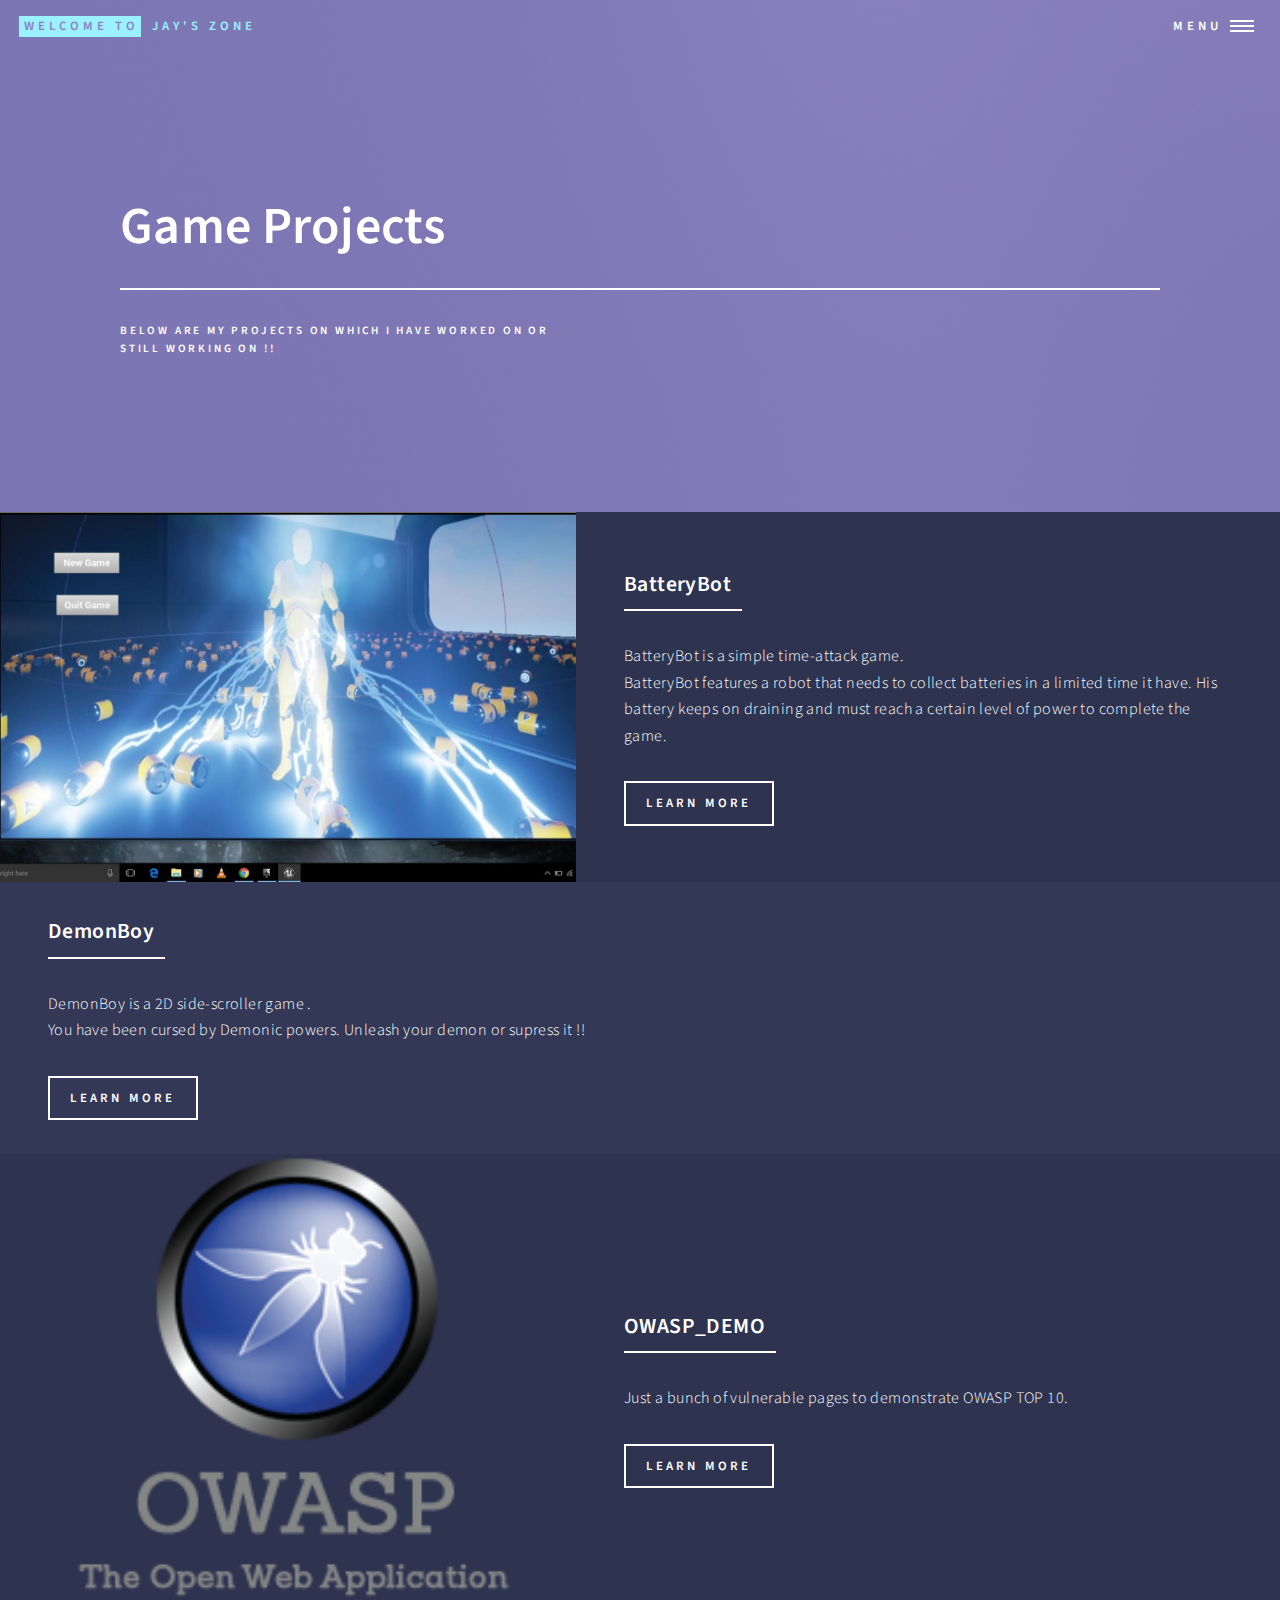
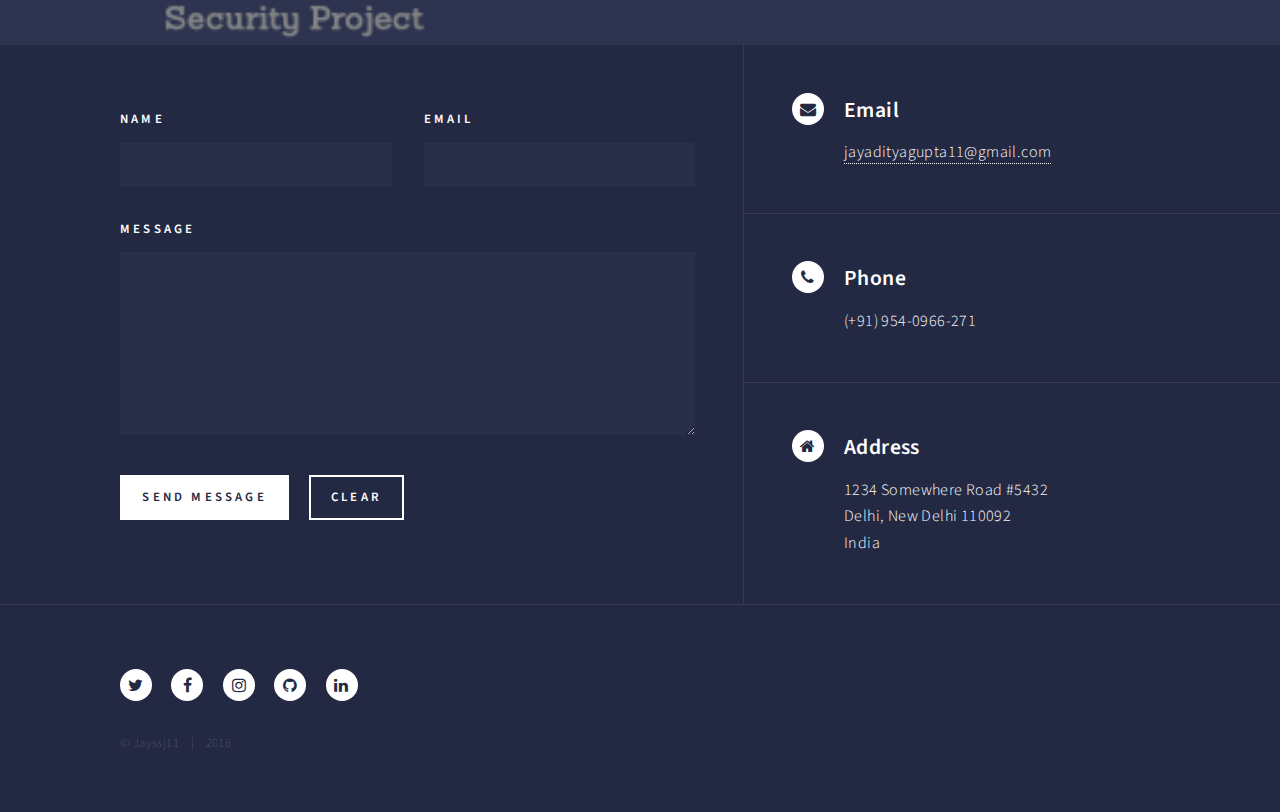
==== games.html @ 3b869b98 "demon" ====
<!DOCTYPE HTML>
<!--
	Forty by HTML5 UP
	html5up.net | @ajlkn
	Free for personal and commercial use under the CCA 3.0 license (html5up.net/license)
-->
<html>
	<head>
		<title>Games Projects - by jayssj11</title>
		<meta charset="utf-8" />
		<meta name="viewport" content="width=device-width, initial-scale=1, user-scalable=no" />
		<link rel="icon" href="images/favicon.ico">
		<!--[if lte IE 8]><script src="assets/js/ie/html5shiv.js"></script><![endif]-->
		<link rel="stylesheet" href="assets/css/main.css" />
		<!--[if lte IE 9]><link rel="stylesheet" href="assets/css/ie9.css" /><![endif]-->
		<!--[if lte IE 8]><link rel="stylesheet" href="assets/css/ie8.css" /><![endif]-->
	</head>
	<body>

		<!-- Wrapper -->
			<div id="wrapper">

				<!-- Header -->
				<!-- Note: The "styleN" class below should match that of the banner element. -->
					<header id="header" class="alt style2">
						<a href="home.html" class="logo"><strong>Welcome to</strong> <span>Jay's Zone</span></a>
						<nav>
							<a href="#menu">Menu</a>
						</nav>
					</header>

				<!-- Menu -->
					<nav id="menu">
						<ul class="links">
							<li><a href="home.html">Home</a></li>
							<li><a href="work.html">Projects</a></li>
							<li><a href="resume.html">Resume</a></li>
						</ul>
						<ul class="actions vertical">
							<li><a href="http://github.com/hackertron/" class="button special fit" target="_blank">View on Github</a></li>
							<li><a href="http://cryptowriteup.worpress.com/" class="button fit">Blog</a></li>
						</ul>
					</nav>

				<!-- Banner -->
				<!-- Note: The "styleN" class below should match that of the header element. -->
					<section id="banner" class="style2">
						<div class="inner">
							<span class="image">
								<img src="images/pic07.jpg" alt="" />
							</span>
							<header class="major">
								<h1> Game Projects</h1>
							</header>
							<div class="content">
								<p>Below are my projects on which i have worked on OR<br />
								still working on !!</p>
							</div>
						</div>
					</section>

				<!-- Main -->
					<div id="main">

						<!-- One -->
							

						<!-- Two -->
							<section id="two" class="spotlights">
								<section>
									<a href="images/battery.jpg" class="image">
										<img src="images/battery.jpg" alt="" data-position="center center" />
									</a>
									<div class="content">
										<div class="inner">
											<header class="major">
												<h3 id="CryptSteg">BatteryBot</h3>
											</header>
											<p>BatteryBot is a simple time-attack game. <br />
											BatteryBot features a robot that needs to collect batteries in a limited time it have. His battery keeps on draining and must reach a certain level of power to complete the game.
											</p>
											<ul class="actions">
												<li><a href="https://github.com/hackertron/BatteryBot" class="button" target="_blank">Learn more</a></li>
											</ul>
										</div>
									</div>
								</section>
								<section>
									<a href="images/Demon.png" class="image">
										<img src="images/Demon.png" alt="" data-position="top center" />
									</a>
									<div class="content">
										<div class="inner">
											<header class="major">
												<h3 id="ambot">DemonBoy</h3>
											</header>
											<p>DemonBoy is a 2D side-scroller game . <br />

											You have been cursed by Demonic powers. Unleash your demon or supress it !!
											</p>
											<ul class="actions">
												<li><a href="https://github.com/hackertron/DemonBoy" class="button" target="_blank">Learn more</a></li>
											</ul>
										</div>
									</div>
								</section>
								<section>
									<a href="images/owasp.png" class="image">
										<img src="images/owasp.png" alt="" data-position="25% 25%" />
									</a>
									<div class="content">
										<div class="inner">
											<header class="major">
												<h3 id="OWASP_DEMO">OWASP_DEMO</h3>
											</header>
											<p>Just a bunch of vulnerable pages to demonstrate OWASP TOP 10.</p>
											<ul class="actions">
												<li><a href="https://github.com/hackertron/OWASP_DEMO" class="button">Learn more</a></li>
											</ul>
										</div>
									</div>
								</section>
							</section>

						

					</div>

				<!-- Contact -->
					<section id="contact">
						<div class="inner">
							<section>
								<form method="post" action="#">
									<div class="field half first">
										<label for="name">Name</label>
										<input type="text" name="name" id="name" />
									</div>
									<div class="field half">
										<label for="email">Email</label>
										<input type="text" name="email" id="email" />
									</div>
									<div class="field">
										<label for="message">Message</label>
										<textarea name="message" id="message" rows="6"></textarea>
									</div>
									<ul class="actions">
										<li><input type="submit" value="Send Message" class="special" /></li>
										<li><input type="reset" value="Clear" /></li>
									</ul>
								</form>
							</section>
							<section class="split">
								<section>
									<div class="contact-method">
										<span class="icon alt fa-envelope"></span>
										<h3>Email</h3>
										<a href="mailto:jayadityagupta11@gmail.com">jayadityagupta11@gmail.com</a>
									</div>
								</section>
								<section>
									<div class="contact-method">
										<span class="icon alt fa-phone"></span>
										<h3>Phone</h3>
										<span>(+91) 954-0966-271</span>
									</div>
								</section>
								<section>
									<div class="contact-method">
										<span class="icon alt fa-home"></span>
										<h3>Address</h3>
										<span>1234 Somewhere Road #5432<br />
										Delhi, New Delhi 110092<br />
										India</span>
									</div>
								</section>
							</section>
						</div>
					</section>

				<!-- Footer -->
					<footer id="footer">
						<div class="inner">
							<ul class="icons">
								<li><a href="https://twitter.com/jayssj1" class="icon alt fa-twitter"><span class="label">Twitter</span></a></li>
								<li><a href="https://www.facebook.com/cooljay.gupta" class="icon alt fa-facebook"><span class="label">Facebook</span></a></li>
								<li><a href="https://www.instagram.com/jay_gupta11/" class="icon alt fa-instagram"><span class="label">Instagram</span></a></li>
								<li><a href="http://github.com/hackertron/" class="icon alt fa-github"><span class="label">GitHub</span></a></li>
								<li><a href="https://in.linkedin.com/in/jayaditya-gupta-a56454129" class="icon alt fa-linkedin"><span class="label">LinkedIn</span></a></li>
							</ul>
							<ul class="copyright">
								<li>&copy; Jayssj11</li><li>2016</li>
							</ul>
						</div>
					</footer>

			</div>

		<!-- Scripts -->
			<script src="assets/js/jquery.min.js"></script>
			<script src="assets/js/jquery.scrolly.min.js"></script>
			<script src="assets/js/jquery.scrollex.min.js"></script>
			<script src="assets/js/skel.min.js"></script>
			<script src="assets/js/util.js"></script>
			<!--[if lte IE 8]><script src="assets/js/ie/respond.min.js"></script><![endif]-->
			<script src="assets/js/main.js"></script>

	</body>
</html>
---- assets/css/main.css ----
@import url(font-awesome.min.css);
@import url("https://fonts.googleapis.com/css?family=Source+Sans+Pro:300,300italic,600,600italic");

/*
	Forty by HTML5 UP
	html5up.net | @ajlkn
	Free for personal and commercial use under the CCA 3.0 license (html5up.net/license)
*/

/* Reset */

	html, body, div, span, applet, object, iframe, h1, h2, h3, h4, h5, h6, p, blockquote, pre, a, abbr, acronym, address, big, cite, code, del, dfn, em, img, ins, kbd, q, s, samp, small, strike, strong, sub, sup, tt, var, b, u, i, center, dl, dt, dd, ol, ul, li, fieldset, form, label, legend, table, caption, tbody, tfoot, thead, tr, th, td, article, aside, canvas, details, embed, figure, figcaption, footer, header, hgroup, menu, nav, output, ruby, section, summary, time, mark, audio, video {
		margin: 0;
		padding: 0;
		border: 0;
		font-size: 100%;
		font: inherit;
		vertical-align: baseline;
	}

	article, aside, details, figcaption, figure, footer, header, hgroup, menu, nav, section {
		display: block;
	}

	body {
		line-height: 1;
	}

	ol, ul {
		list-style: none;
	}

	blockquote, q {
		quotes: none;
	}

	blockquote:before, blockquote:after, q:before, q:after {
		content: '';
		content: none;
	}

	table {
		border-collapse: collapse;
		border-spacing: 0;
	}

	body {
		-webkit-text-size-adjust: none;
	}

/* Box Model */

	*, *:before, *:after {
		-moz-box-sizing: border-box;
		-webkit-box-sizing: border-box;
		box-sizing: border-box;
	}

/* Grid */

	.row {
		border-bottom: solid 1px transparent;
		-moz-box-sizing: border-box;
		-webkit-box-sizing: border-box;
		box-sizing: border-box;
	}

	.row > * {
		float: left;
		-moz-box-sizing: border-box;
		-webkit-box-sizing: border-box;
		box-sizing: border-box;
	}

	.row:after, .row:before {
		content: '';
		display: block;
		clear: both;
		height: 0;
	}

	.row.uniform > * > :first-child {
		margin-top: 0;
	}

	.row.uniform > * > :last-child {
		margin-bottom: 0;
	}

	.row.\30 \25 > * {
		padding: 0 0 0 0em;
	}

	.row.\30 \25 {
		margin: 0 0 -1px 0em;
	}

	.row.uniform.\30 \25 > * {
		padding: 0em 0 0 0em;
	}

	.row.uniform.\30 \25 {
		margin: 0em 0 -1px 0em;
	}

	.row > * {
		padding: 0 0 0 2em;
	}

	.row {
		margin: 0 0 -1px -2em;
	}

	.row.uniform > * {
		padding: 2em 0 0 2em;
	}

	.row.uniform {
		margin: -2em 0 -1px -2em;
	}

	.row.\32 00\25 > * {
		padding: 0 0 0 4em;
	}

	.row.\32 00\25 {
		margin: 0 0 -1px -4em;
	}

	.row.uniform.\32 00\25 > * {
		padding: 4em 0 0 4em;
	}

	.row.uniform.\32 00\25 {
		margin: -4em 0 -1px -4em;
	}

	.row.\31 50\25 > * {
		padding: 0 0 0 3em;
	}

	.row.\31 50\25 {
		margin: 0 0 -1px -3em;
	}

	.row.uniform.\31 50\25 > * {
		padding: 3em 0 0 3em;
	}

	.row.uniform.\31 50\25 {
		margin: -3em 0 -1px -3em;
	}

	.row.\35 0\25 > * {
		padding: 0 0 0 1em;
	}

	.row.\35 0\25 {
		margin: 0 0 -1px -1em;
	}

	.row.uniform.\35 0\25 > * {
		padding: 1em 0 0 1em;
	}

	.row.uniform.\35 0\25 {
		margin: -1em 0 -1px -1em;
	}

	.row.\32 5\25 > * {
		padding: 0 0 0 0.5em;
	}

	.row.\32 5\25 {
		margin: 0 0 -1px -0.5em;
	}

	.row.uniform.\32 5\25 > * {
		padding: 0.5em 0 0 0.5em;
	}

	.row.uniform.\32 5\25 {
		margin: -0.5em 0 -1px -0.5em;
	}

	.\31 2u, .\31 2u\24 {
		width: 100%;
		clear: none;
		margin-left: 0;
	}

	.\31 1u, .\31 1u\24 {
		width: 91.6666666667%;
		clear: none;
		margin-left: 0;
	}

	.\31 0u, .\31 0u\24 {
		width: 83.3333333333%;
		clear: none;
		margin-left: 0;
	}

	.\39 u, .\39 u\24 {
		width: 75%;
		clear: none;
		margin-left: 0;
	}

	.\38 u, .\38 u\24 {
		width: 66.6666666667%;
		clear: none;
		margin-left: 0;
	}

	.\37 u, .\37 u\24 {
		width: 58.3333333333%;
		clear: none;
		margin-left: 0;
	}

	.\36 u, .\36 u\24 {
		width: 50%;
		clear: none;
		margin-left: 0;
	}

	.\35 u, .\35 u\24 {
		width: 41.6666666667%;
		clear: none;
		margin-left: 0;
	}

	.\34 u, .\34 u\24 {
		width: 33.3333333333%;
		clear: none;
		margin-left: 0;
	}

	.\33 u, .\33 u\24 {
		width: 25%;
		clear: none;
		margin-left: 0;
	}

	.\32 u, .\32 u\24 {
		width: 16.6666666667%;
		clear: none;
		margin-left: 0;
	}

	.\31 u, .\31 u\24 {
		width: 8.3333333333%;
		clear: none;
		margin-left: 0;
	}

	.\31 2u\24 + *,
	.\31 1u\24 + *,
	.\31 0u\24 + *,
	.\39 u\24 + *,
	.\38 u\24 + *,
	.\37 u\24 + *,
	.\36 u\24 + *,
	.\35 u\24 + *,
	.\34 u\24 + *,
	.\33 u\24 + *,
	.\32 u\24 + *,
	.\31 u\24 + * {
		clear: left;
	}

	.\-11u {
		margin-left: 91.66667%;
	}

	.\-10u {
		margin-left: 83.33333%;
	}

	.\-9u {
		margin-left: 75%;
	}

	.\-8u {
		margin-left: 66.66667%;
	}

	.\-7u {
		margin-left: 58.33333%;
	}

	.\-6u {
		margin-left: 50%;
	}

	.\-5u {
		margin-left: 41.66667%;
	}

	.\-4u {
		margin-left: 33.33333%;
	}

	.\-3u {
		margin-left: 25%;
	}

	.\-2u {
		margin-left: 16.66667%;
	}

	.\-1u {
		margin-left: 8.33333%;
	}

	@media screen and (max-width: 1680px) {

		.row > * {
			padding: 0 0 0 2em;
		}

		.row {
			margin: 0 0 -1px -2em;
		}

		.row.uniform > * {
			padding: 2em 0 0 2em;
		}

		.row.uniform {
			margin: -2em 0 -1px -2em;
		}

		.row.\32 00\25 > * {
			padding: 0 0 0 4em;
		}

		.row.\32 00\25 {
			margin: 0 0 -1px -4em;
		}

		.row.uniform.\32 00\25 > * {
			padding: 4em 0 0 4em;
		}

		.row.uniform.\32 00\25 {
			margin: -4em 0 -1px -4em;
		}

		.row.\31 50\25 > * {
			padding: 0 0 0 3em;
		}

		.row.\31 50\25 {
			margin: 0 0 -1px -3em;
		}

		.row.uniform.\31 50\25 > * {
			padding: 3em 0 0 3em;
		}

		.row.uniform.\31 50\25 {
			margin: -3em 0 -1px -3em;
		}

		.row.\35 0\25 > * {
			padding: 0 0 0 1em;
		}

		.row.\35 0\25 {
			margin: 0 0 -1px -1em;
		}

		.row.uniform.\35 0\25 > * {
			padding: 1em 0 0 1em;
		}

		.row.uniform.\35 0\25 {
			margin: -1em 0 -1px -1em;
		}

		.row.\32 5\25 > * {
			padding: 0 0 0 0.5em;
		}

		.row.\32 5\25 {
			margin: 0 0 -1px -0.5em;
		}

		.row.uniform.\32 5\25 > * {
			padding: 0.5em 0 0 0.5em;
		}

		.row.uniform.\32 5\25 {
			margin: -0.5em 0 -1px -0.5em;
		}

		.\31 2u\28xlarge\29, .\31 2u\24\28xlarge\29 {
			width: 100%;
			clear: none;
			margin-left: 0;
		}

		.\31 1u\28xlarge\29, .\31 1u\24\28xlarge\29 {
			width: 91.6666666667%;
			clear: none;
			margin-left: 0;
		}

		.\31 0u\28xlarge\29, .\31 0u\24\28xlarge\29 {
			width: 83.3333333333%;
			clear: none;
			margin-left: 0;
		}

		.\39 u\28xlarge\29, .\39 u\24\28xlarge\29 {
			width: 75%;
			clear: none;
			margin-left: 0;
		}

		.\38 u\28xlarge\29, .\38 u\24\28xlarge\29 {
			width: 66.6666666667%;
			clear: none;
			margin-left: 0;
		}

		.\37 u\28xlarge\29, .\37 u\24\28xlarge\29 {
			width: 58.3333333333%;
			clear: none;
			margin-left: 0;
		}

		.\36 u\28xlarge\29, .\36 u\24\28xlarge\29 {
			width: 50%;
			clear: none;
			margin-left: 0;
		}

		.\35 u\28xlarge\29, .\35 u\24\28xlarge\29 {
			width: 41.6666666667%;
			clear: none;
			margin-left: 0;
		}

		.\34 u\28xlarge\29, .\34 u\24\28xlarge\29 {
			width: 33.3333333333%;
			clear: none;
			margin-left: 0;
		}

		.\33 u\28xlarge\29, .\33 u\24\28xlarge\29 {
			width: 25%;
			clear: none;
			margin-left: 0;
		}

		.\32 u\28xlarge\29, .\32 u\24\28xlarge\29 {
			width: 16.6666666667%;
			clear: none;
			margin-left: 0;
		}

		.\31 u\28xlarge\29, .\31 u\24\28xlarge\29 {
			width: 8.3333333333%;
			clear: none;
			margin-left: 0;
		}

		.\31 2u\24\28xlarge\29 + *,
		.\31 1u\24\28xlarge\29 + *,
		.\31 0u\24\28xlarge\29 + *,
		.\39 u\24\28xlarge\29 + *,
		.\38 u\24\28xlarge\29 + *,
		.\37 u\24\28xlarge\29 + *,
		.\36 u\24\28xlarge\29 + *,
		.\35 u\24\28xlarge\29 + *,
		.\34 u\24\28xlarge\29 + *,
		.\33 u\24\28xlarge\29 + *,
		.\32 u\24\28xlarge\29 + *,
		.\31 u\24\28xlarge\29 + * {
			clear: left;
		}

		.\-11u\28xlarge\29 {
			margin-left: 91.66667%;
		}

		.\-10u\28xlarge\29 {
			margin-left: 83.33333%;
		}

		.\-9u\28xlarge\29 {
			margin-left: 75%;
		}

		.\-8u\28xlarge\29 {
			margin-left: 66.66667%;
		}

		.\-7u\28xlarge\29 {
			margin-left: 58.33333%;
		}

		.\-6u\28xlarge\29 {
			margin-left: 50%;
		}

		.\-5u\28xlarge\29 {
			margin-left: 41.66667%;
		}

		.\-4u\28xlarge\29 {
			margin-left: 33.33333%;
		}

		.\-3u\28xlarge\29 {
			margin-left: 25%;
		}

		.\-2u\28xlarge\29 {
			margin-left: 16.66667%;
		}

		.\-1u\28xlarge\29 {
			margin-left: 8.33333%;
		}

	}

	@media screen and (max-width: 1280px) {

		.row > * {
			padding: 0 0 0 1.5em;
		}

		.row {
			margin: 0 0 -1px -1.5em;
		}

		.row.uniform > * {
			padding: 1.5em 0 0 1.5em;
		}

		.row.uniform {
			margin: -1.5em 0 -1px -1.5em;
		}

		.row.\32 00\25 > * {
			padding: 0 0 0 3em;
		}

		.row.\32 00\25 {
			margin: 0 0 -1px -3em;
		}

		.row.uniform.\32 00\25 > * {
			padding: 3em 0 0 3em;
		}

		.row.uniform.\32 00\25 {
			margin: -3em 0 -1px -3em;
		}

		.row.\31 50\25 > * {
			padding: 0 0 0 2.25em;
		}

		.row.\31 50\25 {
			margin: 0 0 -1px -2.25em;
		}

		.row.uniform.\31 50\25 > * {
			padding: 2.25em 0 0 2.25em;
		}

		.row.uniform.\31 50\25 {
			margin: -2.25em 0 -1px -2.25em;
		}

		.row.\35 0\25 > * {
			padding: 0 0 0 0.75em;
		}

		.row.\35 0\25 {
			margin: 0 0 -1px -0.75em;
		}

		.row.uniform.\35 0\25 > * {
			padding: 0.75em 0 0 0.75em;
		}

		.row.uniform.\35 0\25 {
			margin: -0.75em 0 -1px -0.75em;
		}

		.row.\32 5\25 > * {
			padding: 0 0 0 0.375em;
		}

		.row.\32 5\25 {
			margin: 0 0 -1px -0.375em;
		}

		.row.uniform.\32 5\25 > * {
			padding: 0.375em 0 0 0.375em;
		}

		.row.uniform.\32 5\25 {
			margin: -0.375em 0 -1px -0.375em;
		}

		.\31 2u\28large\29, .\31 2u\24\28large\29 {
			width: 100%;
			clear: none;
			margin-left: 0;
		}

		.\31 1u\28large\29, .\31 1u\24\28large\29 {
			width: 91.6666666667%;
			clear: none;
			margin-left: 0;
		}

		.\31 0u\28large\29, .\31 0u\24\28large\29 {
			width: 83.3333333333%;
			clear: none;
			margin-left: 0;
		}

		.\39 u\28large\29, .\39 u\24\28large\29 {
			width: 75%;
			clear: none;
			margin-left: 0;
		}

		.\38 u\28large\29, .\38 u\24\28large\29 {
			width: 66.6666666667%;
			clear: none;
			margin-left: 0;
		}

		.\37 u\28large\29, .\37 u\24\28large\29 {
			width: 58.3333333333%;
			clear: none;
			margin-left: 0;
		}

		.\36 u\28large\29, .\36 u\24\28large\29 {
			width: 50%;
			clear: none;
			margin-left: 0;
		}

		.\35 u\28large\29, .\35 u\24\28large\29 {
			width: 41.6666666667%;
			clear: none;
			margin-left: 0;
		}

		.\34 u\28large\29, .\34 u\24\28large\29 {
			width: 33.3333333333%;
			clear: none;
			margin-left: 0;
		}

		.\33 u\28large\29, .\33 u\24\28large\29 {
			width: 25%;
			clear: none;
			margin-left: 0;
		}

		.\32 u\28large\29, .\32 u\24\28large\29 {
			width: 16.6666666667%;
			clear: none;
			margin-left: 0;
		}

		.\31 u\28large\29, .\31 u\24\28large\29 {
			width: 8.3333333333%;
			clear: none;
			margin-left: 0;
		}

		.\31 2u\24\28large\29 + *,
		.\31 1u\24\28large\29 + *,
		.\31 0u\24\28large\29 + *,
		.\39 u\24\28large\29 + *,
		.\38 u\24\28large\29 + *,
		.\37 u\24\28large\29 + *,
		.\36 u\24\28large\29 + *,
		.\35 u\24\28large\29 + *,
		.\34 u\24\28large\29 + *,
		.\33 u\24\28large\29 + *,
		.\32 u\24\28large\29 + *,
		.\31 u\24\28large\29 + * {
			clear: left;
		}

		.\-11u\28large\29 {
			margin-left: 91.66667%;
		}

		.\-10u\28large\29 {
			margin-left: 83.33333%;
		}

		.\-9u\28large\29 {
			margin-left: 75%;
		}

		.\-8u\28large\29 {
			margin-left: 66.66667%;
		}

		.\-7u\28large\29 {
			margin-left: 58.33333%;
		}

		.\-6u\28large\29 {
			margin-left: 50%;
		}

		.\-5u\28large\29 {
			margin-left: 41.66667%;
		}

		.\-4u\28large\29 {
			margin-left: 33.33333%;
		}

		.\-3u\28large\29 {
			margin-left: 25%;
		}

		.\-2u\28large\29 {
			margin-left: 16.66667%;
		}

		.\-1u\28large\29 {
			margin-left: 8.33333%;
		}

	}

	@media screen and (max-width: 980px) {

		.row > * {
			padding: 0 0 0 1.5em;
		}

		.row {
			margin: 0 0 -1px -1.5em;
		}

		.row.uniform > * {
			padding: 1.5em 0 0 1.5em;
		}

		.row.uniform {
			margin: -1.5em 0 -1px -1.5em;
		}

		.row.\32 00\25 > * {
			padding: 0 0 0 3em;
		}

		.row.\32 00\25 {
			margin: 0 0 -1px -3em;
		}

		.row.uniform.\32 00\25 > * {
			padding: 3em 0 0 3em;
		}

		.row.uniform.\32 00\25 {
			margin: -3em 0 -1px -3em;
		}

		.row.\31 50\25 > * {
			padding: 0 0 0 2.25em;
		}

		.row.\31 50\25 {
			margin: 0 0 -1px -2.25em;
		}

		.row.uniform.\31 50\25 > * {
			padding: 2.25em 0 0 2.25em;
		}

		.row.uniform.\31 50\25 {
			margin: -2.25em 0 -1px -2.25em;
		}

		.row.\35 0\25 > * {
			padding: 0 0 0 0.75em;
		}

		.row.\35 0\25 {
			margin: 0 0 -1px -0.75em;
		}

		.row.uniform.\35 0\25 > * {
			padding: 0.75em 0 0 0.75em;
		}

		.row.uniform.\35 0\25 {
			margin: -0.75em 0 -1px -0.75em;
		}

		.row.\32 5\25 > * {
			padding: 0 0 0 0.375em;
		}

		.row.\32 5\25 {
			margin: 0 0 -1px -0.375em;
		}

		.row.uniform.\32 5\25 > * {
			padding: 0.375em 0 0 0.375em;
		}

		.row.uniform.\32 5\25 {
			margin: -0.375em 0 -1px -0.375em;
		}

		.\31 2u\28medium\29, .\31 2u\24\28medium\29 {
			width: 100%;
			clear: none;
			margin-left: 0;
		}

		.\31 1u\28medium\29, .\31 1u\24\28medium\29 {
			width: 91.6666666667%;
			clear: none;
			margin-left: 0;
		}

		.\31 0u\28medium\29, .\31 0u\24\28medium\29 {
			width: 83.3333333333%;
			clear: none;
			margin-left: 0;
		}

		.\39 u\28medium\29, .\39 u\24\28medium\29 {
			width: 75%;
			clear: none;
			margin-left: 0;
		}

		.\38 u\28medium\29, .\38 u\24\28medium\29 {
			width: 66.6666666667%;
			clear: none;
			margin-left: 0;
		}

		.\37 u\28medium\29, .\37 u\24\28medium\29 {
			width: 58.3333333333%;
			clear: none;
			margin-left: 0;
		}

		.\36 u\28medium\29, .\36 u\24\28medium\29 {
			width: 50%;
			clear: none;
			margin-left: 0;
		}

		.\35 u\28medium\29, .\35 u\24\28medium\29 {
			width: 41.6666666667%;
			clear: none;
			margin-left: 0;
		}

		.\34 u\28medium\29, .\34 u\24\28medium\29 {
			width: 33.3333333333%;
			clear: none;
			margin-left: 0;
		}

		.\33 u\28medium\29, .\33 u\24\28medium\29 {
			width: 25%;
			clear: none;
			margin-left: 0;
		}

		.\32 u\28medium\29, .\32 u\24\28medium\29 {
			width: 16.6666666667%;
			clear: none;
			margin-left: 0;
		}

		.\31 u\28medium\29, .\31 u\24\28medium\29 {
			width: 8.3333333333%;
			clear: none;
			margin-left: 0;
		}

		.\31 2u\24\28medium\29 + *,
		.\31 1u\24\28medium\29 + *,
		.\31 0u\24\28medium\29 + *,
		.\39 u\24\28medium\29 + *,
		.\38 u\24\28medium\29 + *,
		.\37 u\24\28medium\29 + *,
		.\36 u\24\28medium\29 + *,
		.\35 u\24\28medium\29 + *,
		.\34 u\24\28medium\29 + *,
		.\33 u\24\28medium\29 + *,
		.\32 u\24\28medium\29 + *,
		.\31 u\24\28medium\29 + * {
			clear: left;
		}

		.\-11u\28medium\29 {
			margin-left: 91.66667%;
		}

		.\-10u\28medium\29 {
			margin-left: 83.33333%;
		}

		.\-9u\28medium\29 {
			margin-left: 75%;
		}

		.\-8u\28medium\29 {
			margin-left: 66.66667%;
		}

		.\-7u\28medium\29 {
			margin-left: 58.33333%;
		}

		.\-6u\28medium\29 {
			margin-left: 50%;
		}

		.\-5u\28medium\29 {
			margin-left: 41.66667%;
		}

		.\-4u\28medium\29 {
			margin-left: 33.33333%;
		}

		.\-3u\28medium\29 {
			margin-left: 25%;
		}

		.\-2u\28medium\29 {
			margin-left: 16.66667%;
		}

		.\-1u\28medium\29 {
			margin-left: 8.33333%;
		}

	}

	@media screen and (max-width: 736px) {

		.row > * {
			padding: 0 0 0 1.25em;
		}

		.row {
			margin: 0 0 -1px -1.25em;
		}

		.row.uniform > * {
			padding: 1.25em 0 0 1.25em;
		}

		.row.uniform {
			margin: -1.25em 0 -1px -1.25em;
		}

		.row.\32 00\25 > * {
			padding: 0 0 0 2.5em;
		}

		.row.\32 00\25 {
			margin: 0 0 -1px -2.5em;
		}

		.row.uniform.\32 00\25 > * {
			padding: 2.5em 0 0 2.5em;
		}

		.row.uniform.\32 00\25 {
			margin: -2.5em 0 -1px -2.5em;
		}

		.row.\31 50\25 > * {
			padding: 0 0 0 1.875em;
		}

		.row.\31 50\25 {
			margin: 0 0 -1px -1.875em;
		}

		.row.uniform.\31 50\25 > * {
			padding: 1.875em 0 0 1.875em;
		}

		.row.uniform.\31 50\25 {
			margin: -1.875em 0 -1px -1.875em;
		}

		.row.\35 0\25 > * {
			padding: 0 0 0 0.625em;
		}

		.row.\35 0\25 {
			margin: 0 0 -1px -0.625em;
		}

		.row.uniform.\35 0\25 > * {
			padding: 0.625em 0 0 0.625em;
		}

		.row.uniform.\35 0\25 {
			margin: -0.625em 0 -1px -0.625em;
		}

		.row.\32 5\25 > * {
			padding: 0 0 0 0.3125em;
		}

		.row.\32 5\25 {
			margin: 0 0 -1px -0.3125em;
		}

		.row.uniform.\32 5\25 > * {
			padding: 0.3125em 0 0 0.3125em;
		}

		.row.uniform.\32 5\25 {
			margin: -0.3125em 0 -1px -0.3125em;
		}

		.\31 2u\28small\29, .\31 2u\24\28small\29 {
			width: 100%;
			clear: none;
			margin-left: 0;
		}

		.\31 1u\28small\29, .\31 1u\24\28small\29 {
			width: 91.6666666667%;
			clear: none;
			margin-left: 0;
		}

		.\31 0u\28small\29, .\31 0u\24\28small\29 {
			width: 83.3333333333%;
			clear: none;
			margin-left: 0;
		}

		.\39 u\28small\29, .\39 u\24\28small\29 {
			width: 75%;
			clear: none;
			margin-left: 0;
		}

		.\38 u\28small\29, .\38 u\24\28small\29 {
			width: 66.6666666667%;
			clear: none;
			margin-left: 0;
		}

		.\37 u\28small\29, .\37 u\24\28small\29 {
			width: 58.3333333333%;
			clear: none;
			margin-left: 0;
		}

		.\36 u\28small\29, .\36 u\24\28small\29 {
			width: 50%;
			clear: none;
			margin-left: 0;
		}

		.\35 u\28small\29, .\35 u\24\28small\29 {
			width: 41.6666666667%;
			clear: none;
			margin-left: 0;
		}

		.\34 u\28small\29, .\34 u\24\28small\29 {
			width: 33.3333333333%;
			clear: none;
			margin-left: 0;
		}

		.\33 u\28small\29, .\33 u\24\28small\29 {
			width: 25%;
			clear: none;
			margin-left: 0;
		}

		.\32 u\28small\29, .\32 u\24\28small\29 {
			width: 16.6666666667%;
			clear: none;
			margin-left: 0;
		}

		.\31 u\28small\29, .\31 u\24\28small\29 {
			width: 8.3333333333%;
			clear: none;
			margin-left: 0;
		}

		.\31 2u\24\28small\29 + *,
		.\31 1u\24\28small\29 + *,
		.\31 0u\24\28small\29 + *,
		.\39 u\24\28small\29 + *,
		.\38 u\24\28small\29 + *,
		.\37 u\24\28small\29 + *,
		.\36 u\24\28small\29 + *,
		.\35 u\24\28small\29 + *,
		.\34 u\24\28small\29 + *,
		.\33 u\24\28small\29 + *,
		.\32 u\24\28small\29 + *,
		.\31 u\24\28small\29 + * {
			clear: left;
		}

		.\-11u\28small\29 {
			margin-left: 91.66667%;
		}

		.\-10u\28small\29 {
			margin-left: 83.33333%;
		}

		.\-9u\28small\29 {
			margin-left: 75%;
		}

		.\-8u\28small\29 {
			margin-left: 66.66667%;
		}

		.\-7u\28small\29 {
			margin-left: 58.33333%;
		}

		.\-6u\28small\29 {
			margin-left: 50%;
		}

		.\-5u\28small\29 {
			margin-left: 41.66667%;
		}

		.\-4u\28small\29 {
			margin-left: 33.33333%;
		}

		.\-3u\28small\29 {
			margin-left: 25%;
		}

		.\-2u\28small\29 {
			margin-left: 16.66667%;
		}

		.\-1u\28small\29 {
			margin-left: 8.33333%;
		}

	}

	@media screen and (max-width: 480px) {

		.row > * {
			padding: 0 0 0 1.25em;
		}

		.row {
			margin: 0 0 -1px -1.25em;
		}

		.row.uniform > * {
			padding: 1.25em 0 0 1.25em;
		}

		.row.uniform {
			margin: -1.25em 0 -1px -1.25em;
		}

		.row.\32 00\25 > * {
			padding: 0 0 0 2.5em;
		}

		.row.\32 00\25 {
			margin: 0 0 -1px -2.5em;
		}

		.row.uniform.\32 00\25 > * {
			padding: 2.5em 0 0 2.5em;
		}

		.row.uniform.\32 00\25 {
			margin: -2.5em 0 -1px -2.5em;
		}

		.row.\31 50\25 > * {
			padding: 0 0 0 1.875em;
		}

		.row.\31 50\25 {
			margin: 0 0 -1px -1.875em;
		}

		.row.uniform.\31 50\25 > * {
			padding: 1.875em 0 0 1.875em;
		}

		.row.uniform.\31 50\25 {
			margin: -1.875em 0 -1px -1.875em;
		}

		.row.\35 0\25 > * {
			padding: 0 0 0 0.625em;
		}

		.row.\35 0\25 {
			margin: 0 0 -1px -0.625em;
		}

		.row.uniform.\35 0\25 > * {
			padding: 0.625em 0 0 0.625em;
		}

		.row.uniform.\35 0\25 {
			margin: -0.625em 0 -1px -0.625em;
		}

		.row.\32 5\25 > * {
			padding: 0 0 0 0.3125em;
		}

		.row.\32 5\25 {
			margin: 0 0 -1px -0.3125em;
		}

		.row.uniform.\32 5\25 > * {
			padding: 0.3125em 0 0 0.3125em;
		}

		.row.uniform.\32 5\25 {
			margin: -0.3125em 0 -1px -0.3125em;
		}

		.\31 2u\28xsmall\29, .\31 2u\24\28xsmall\29 {
			width: 100%;
			clear: none;
			margin-left: 0;
		}

		.\31 1u\28xsmall\29, .\31 1u\24\28xsmall\29 {
			width: 91.6666666667%;
			clear: none;
			margin-left: 0;
		}

		.\31 0u\28xsmall\29, .\31 0u\24\28xsmall\29 {
			width: 83.3333333333%;
			clear: none;
			margin-left: 0;
		}

		.\39 u\28xsmall\29, .\39 u\24\28xsmall\29 {
			width: 75%;
			clear: none;
			margin-left: 0;
		}

		.\38 u\28xsmall\29, .\38 u\24\28xsmall\29 {
			width: 66.6666666667%;
			clear: none;
			margin-left: 0;
		}

		.\37 u\28xsmall\29, .\37 u\24\28xsmall\29 {
			width: 58.3333333333%;
			clear: none;
			margin-left: 0;
		}

		.\36 u\28xsmall\29, .\36 u\24\28xsmall\29 {
			width: 50%;
			clear: none;
			margin-left: 0;
		}

		.\35 u\28xsmall\29, .\35 u\24\28xsmall\29 {
			width: 41.6666666667%;
			clear: none;
			margin-left: 0;
		}

		.\34 u\28xsmall\29, .\34 u\24\28xsmall\29 {
			width: 33.3333333333%;
			clear: none;
			margin-left: 0;
		}

		.\33 u\28xsmall\29, .\33 u\24\28xsmall\29 {
			width: 25%;
			clear: none;
			margin-left: 0;
		}

		.\32 u\28xsmall\29, .\32 u\24\28xsmall\29 {
			width: 16.6666666667%;
			clear: none;
			margin-left: 0;
		}

		.\31 u\28xsmall\29, .\31 u\24\28xsmall\29 {
			width: 8.3333333333%;
			clear: none;
			margin-left: 0;
		}

		.\31 2u\24\28xsmall\29 + *,
		.\31 1u\24\28xsmall\29 + *,
		.\31 0u\24\28xsmall\29 + *,
		.\39 u\24\28xsmall\29 + *,
		.\38 u\24\28xsmall\29 + *,
		.\37 u\24\28xsmall\29 + *,
		.\36 u\24\28xsmall\29 + *,
		.\35 u\24\28xsmall\29 + *,
		.\34 u\24\28xsmall\29 + *,
		.\33 u\24\28xsmall\29 + *,
		.\32 u\24\28xsmall\29 + *,
		.\31 u\24\28xsmall\29 + * {
			clear: left;
		}

		.\-11u\28xsmall\29 {
			margin-left: 91.66667%;
		}

		.\-10u\28xsmall\29 {
			margin-left: 83.33333%;
		}

		.\-9u\28xsmall\29 {
			margin-left: 75%;
		}

		.\-8u\28xsmall\29 {
			margin-left: 66.66667%;
		}

		.\-7u\28xsmall\29 {
			margin-left: 58.33333%;
		}

		.\-6u\28xsmall\29 {
			margin-left: 50%;
		}

		.\-5u\28xsmall\29 {
			margin-left: 41.66667%;
		}

		.\-4u\28xsmall\29 {
			margin-left: 33.33333%;
		}

		.\-3u\28xsmall\29 {
			margin-left: 25%;
		}

		.\-2u\28xsmall\29 {
			margin-left: 16.66667%;
		}

		.\-1u\28xsmall\29 {
			margin-left: 8.33333%;
		}

	}

	@media screen and (max-width: 360px) {

		.row > * {
			padding: 0 0 0 1.25em;
		}

		.row {
			margin: 0 0 -1px -1.25em;
		}

		.row.uniform > * {
			padding: 1.25em 0 0 1.25em;
		}

		.row.uniform {
			margin: -1.25em 0 -1px -1.25em;
		}

		.row.\32 00\25 > * {
			padding: 0 0 0 2.5em;
		}

		.row.\32 00\25 {
			margin: 0 0 -1px -2.5em;
		}

		.row.uniform.\32 00\25 > * {
			padding: 2.5em 0 0 2.5em;
		}

		.row.uniform.\32 00\25 {
			margin: -2.5em 0 -1px -2.5em;
		}

		.row.\31 50\25 > * {
			padding: 0 0 0 1.875em;
		}

		.row.\31 50\25 {
			margin: 0 0 -1px -1.875em;
		}

		.row.uniform.\31 50\25 > * {
			padding: 1.875em 0 0 1.875em;
		}

		.row.uniform.\31 50\25 {
			margin: -1.875em 0 -1px -1.875em;
		}

		.row.\35 0\25 > * {
			padding: 0 0 0 0.625em;
		}

		.row.\35 0\25 {
			margin: 0 0 -1px -0.625em;
		}

		.row.uniform.\35 0\25 > * {
			padding: 0.625em 0 0 0.625em;
		}

		.row.uniform.\35 0\25 {
			margin: -0.625em 0 -1px -0.625em;
		}

		.row.\32 5\25 > * {
			padding: 0 0 0 0.3125em;
		}

		.row.\32 5\25 {
			margin: 0 0 -1px -0.3125em;
		}

		.row.uniform.\32 5\25 > * {
			padding: 0.3125em 0 0 0.3125em;
		}

		.row.uniform.\32 5\25 {
			margin: -0.3125em 0 -1px -0.3125em;
		}

		.\31 2u\28xxsmall\29, .\31 2u\24\28xxsmall\29 {
			width: 100%;
			clear: none;
			margin-left: 0;
		}

		.\31 1u\28xxsmall\29, .\31 1u\24\28xxsmall\29 {
			width: 91.6666666667%;
			clear: none;
			margin-left: 0;
		}

		.\31 0u\28xxsmall\29, .\31 0u\24\28xxsmall\29 {
			width: 83.3333333333%;
			clear: none;
			margin-left: 0;
		}

		.\39 u\28xxsmall\29, .\39 u\24\28xxsmall\29 {
			width: 75%;
			clear: none;
			margin-left: 0;
		}

		.\38 u\28xxsmall\29, .\38 u\24\28xxsmall\29 {
			width: 66.6666666667%;
			clear: none;
			margin-left: 0;
		}

		.\37 u\28xxsmall\29, .\37 u\24\28xxsmall\29 {
			width: 58.3333333333%;
			clear: none;
			margin-left: 0;
		}

		.\36 u\28xxsmall\29, .\36 u\24\28xxsmall\29 {
			width: 50%;
			clear: none;
			margin-left: 0;
		}

		.\35 u\28xxsmall\29, .\35 u\24\28xxsmall\29 {
			width: 41.6666666667%;
			clear: none;
			margin-left: 0;
		}

		.\34 u\28xxsmall\29, .\34 u\24\28xxsmall\29 {
			width: 33.3333333333%;
			clear: none;
			margin-left: 0;
		}

		.\33 u\28xxsmall\29, .\33 u\24\28xxsmall\29 {
			width: 25%;
			clear: none;
			margin-left: 0;
		}

		.\32 u\28xxsmall\29, .\32 u\24\28xxsmall\29 {
			width: 16.6666666667%;
			clear: none;
			margin-left: 0;
		}

		.\31 u\28xxsmall\29, .\31 u\24\28xxsmall\29 {
			width: 8.3333333333%;
			clear: none;
			margin-left: 0;
		}

		.\31 2u\24\28xxsmall\29 + *,
		.\31 1u\24\28xxsmall\29 + *,
		.\31 0u\24\28xxsmall\29 + *,
		.\39 u\24\28xxsmall\29 + *,
		.\38 u\24\28xxsmall\29 + *,
		.\37 u\24\28xxsmall\29 + *,
		.\36 u\24\28xxsmall\29 + *,
		.\35 u\24\28xxsmall\29 + *,
		.\34 u\24\28xxsmall\29 + *,
		.\33 u\24\28xxsmall\29 + *,
		.\32 u\24\28xxsmall\29 + *,
		.\31 u\24\28xxsmall\29 + * {
			clear: left;
		}

		.\-11u\28xxsmall\29 {
			margin-left: 91.66667%;
		}

		.\-10u\28xxsmall\29 {
			margin-left: 83.33333%;
		}

		.\-9u\28xxsmall\29 {
			margin-left: 75%;
		}

		.\-8u\28xxsmall\29 {
			margin-left: 66.66667%;
		}

		.\-7u\28xxsmall\29 {
			margin-left: 58.33333%;
		}

		.\-6u\28xxsmall\29 {
			margin-left: 50%;
		}

		.\-5u\28xxsmall\29 {
			margin-left: 41.66667%;
		}

		.\-4u\28xxsmall\29 {
			margin-left: 33.33333%;
		}

		.\-3u\28xxsmall\29 {
			margin-left: 25%;
		}

		.\-2u\28xxsmall\29 {
			margin-left: 16.66667%;
		}

		.\-1u\28xxsmall\29 {
			margin-left: 8.33333%;
		}

	}

/* Basic */

	@-ms-viewport {
		width: device-width;
	}

	body {
		-ms-overflow-style: scrollbar;
	}

	@media screen and (max-width: 480px) {

		html, body {
			min-width: 320px;
		}

	}

	body {
		background: #242943;
	}

		body.is-loading *, body.is-loading *:before, body.is-loading *:after {
			-moz-animation: none !important;
			-webkit-animation: none !important;
			-ms-animation: none !important;
			animation: none !important;
			-moz-transition: none !important;
			-webkit-transition: none !important;
			-ms-transition: none !important;
			transition: none !important;
		}

/* Type */

	body, input, select, textarea {
		color: #ffffff;
		font-family: "Source Sans Pro", Helvetica, sans-serif;
		font-size: 17pt;
		font-weight: 300;
		letter-spacing: 0.025em;
		line-height: 1.65;
	}

		@media screen and (max-width: 1680px) {

			body, input, select, textarea {
				font-size: 14pt;
			}

		}

		@media screen and (max-width: 1280px) {

			body, input, select, textarea {
				font-size: 12pt;
			}

		}

		@media screen and (max-width: 360px) {

			body, input, select, textarea {
				font-size: 11pt;
			}

		}

	a {
		-moz-transition: color 0.2s ease-in-out, border-bottom-color 0.2s ease-in-out;
		-webkit-transition: color 0.2s ease-in-out, border-bottom-color 0.2s ease-in-out;
		-ms-transition: color 0.2s ease-in-out, border-bottom-color 0.2s ease-in-out;
		transition: color 0.2s ease-in-out, border-bottom-color 0.2s ease-in-out;
		border-bottom: dotted 1px;
		color: inherit;
		text-decoration: none;
	}

		a:hover {
			border-bottom-color: transparent;
			color: #9bf1ff !important;
		}

		a:active {
			color: #53e3fb !important;
		}

	strong, b {
		color: #ffffff;
		font-weight: 600;
	}

	em, i {
		font-style: italic;
	}

	p {
		margin: 0 0 2em 0;
	}

	h1, h2, h3, h4, h5, h6 {
		color: #ffffff;
		font-weight: 600;
		line-height: 1.65;
		margin: 0 0 1em 0;
	}

		h1 a, h2 a, h3 a, h4 a, h5 a, h6 a {
			color: inherit;
			border-bottom: 0;
		}

	h1 {
		font-size: 2.5em;
	}

	h2 {
		font-size: 1.75em;
	}

	h3 {
		font-size: 1.35em;
	}

	h4 {
		font-size: 1.1em;
	}

	h5 {
		font-size: 0.9em;
	}

	h6 {
		font-size: 0.7em;
	}

	@media screen and (max-width: 736px) {

		h1 {
			font-size: 2em;
		}

		h2 {
			font-size: 1.5em;
		}

		h3 {
			font-size: 1.25em;
		}

	}

	sub {
		font-size: 0.8em;
		position: relative;
		top: 0.5em;
	}

	sup {
		font-size: 0.8em;
		position: relative;
		top: -0.5em;
	}

	blockquote {
		border-left: solid 4px rgba(212, 212, 255, 0.1);
		font-style: italic;
		margin: 0 0 2em 0;
		padding: 0.5em 0 0.5em 2em;
	}

	code {
		background: rgba(212, 212, 255, 0.035);
		font-family: "Courier New", monospace;
		font-size: 0.9em;
		margin: 0 0.25em;
		padding: 0.25em 0.65em;
	}

	pre {
		-webkit-overflow-scrolling: touch;
		font-family: "Courier New", monospace;
		font-size: 0.9em;
		margin: 0 0 2em 0;
	}

		pre code {
			display: block;
			line-height: 1.75;
			padding: 1em 1.5em;
			overflow-x: auto;
		}

	hr {
		border: 0;
		border-bottom: solid 1px rgba(212, 212, 255, 0.1);
		margin: 2em 0;
	}

		hr.major {
			margin: 3em 0;
		}

	.align-left {
		text-align: left;
	}

	.align-center {
		text-align: center;
	}

	.align-right {
		text-align: right;
	}

/* Section/Article */

	section.special, article.special {
		text-align: center;
	}

	header.major {
		width: -moz-max-content;
		width: -webkit-max-content;
		width: -ms-max-content;
		width: max-content;
		margin-bottom: 2em;
	}

		header.major > :first-child {
			margin-bottom: 0;
			width: calc(100% + 0.5em);
		}

			header.major > :first-child:after {
				content: '';
				background-color: #ffffff;
				display: block;
				height: 2px;
				margin: 0.325em 0 0.5em 0;
				width: 100%;
			}

		header.major > p {
			font-size: 0.7em;
			font-weight: 600;
			letter-spacing: 0.25em;
			margin-bottom: 0;
			text-transform: uppercase;
		}

		body.is-ie header.major > :first-child:after {
			max-width: 9em;
		}

		body.is-ie header.major > h1:after {
			max-width: 100% !important;
		}

	@media screen and (max-width: 736px) {

		header.major > p br {
			display: none;
		}

	}

/* Form */

	form {
		margin: 0 0 2em 0;
	}

		form .field {
			margin: 0 0 2em 0;
		}

			form .field.half {
				width: 50%;
				float: left;
				padding: 0 0 0 1em;
			}

				form .field.half.first {
					padding: 0 1em 0 0;
				}

		form > .actions {
			margin: 2.5em 0 0 0 !important;
		}

		@media screen and (max-width: 736px) {

			form .field {
				margin: 0 0 1.5em 0;
			}

				form .field.half {
					padding: 0 0 0 0.75em;
				}

					form .field.half.first {
						padding: 0 0.75em 0 0;
					}

			form > .actions {
				margin: 2em 0 0 0 !important;
			}

		}

		@media screen and (max-width: 480px) {

			form .field.half {
				width: 100%;
				float: none;
				padding: 0;
			}

				form .field.half.first {
					padding: 0;
				}

		}

	label {
		color: #ffffff;
		display: block;
		font-size: 0.8em;
		font-weight: 600;
		letter-spacing: 0.25em;
		margin: 0 0 1em 0;
		text-transform: uppercase;
	}

	input[type="text"],
	input[type="password"],
	input[type="email"],
	input[type="tel"],
	select,
	textarea {
		-moz-appearance: none;
		-webkit-appearance: none;
		-ms-appearance: none;
		appearance: none;
		background: rgba(212, 212, 255, 0.035);
		border: none;
		border-radius: 0;
		color: inherit;
		display: block;
		outline: 0;
		padding: 0 1em;
		text-decoration: none;
		width: 100%;
	}

		input[type="text"]:invalid,
		input[type="password"]:invalid,
		input[type="email"]:invalid,
		input[type="tel"]:invalid,
		select:invalid,
		textarea:invalid {
			box-shadow: none;
		}

		input[type="text"]:focus,
		input[type="password"]:focus,
		input[type="email"]:focus,
		input[type="tel"]:focus,
		select:focus,
		textarea:focus {
			border-color: #9bf1ff;
			box-shadow: 0 0 0 2px #9bf1ff;
		}

	.select-wrapper {
		text-decoration: none;
		display: block;
		position: relative;
	}

		.select-wrapper:before {
			-moz-osx-font-smoothing: grayscale;
			-webkit-font-smoothing: antialiased;
			font-family: FontAwesome;
			font-style: normal;
			font-weight: normal;
			text-transform: none !important;
		}

		.select-wrapper:before {
			color: rgba(212, 212, 255, 0.1);
			content: '\f078';
			display: block;
			height: 2.75em;
			line-height: 2.75em;
			pointer-events: none;
			position: absolute;
			right: 0;
			text-align: center;
			top: 0;
			width: 2.75em;
		}

		.select-wrapper select::-ms-expand {
			display: none;
		}

	input[type="text"],
	input[type="password"],
	input[type="email"],
	select {
		height: 2.75em;
	}

	textarea {
		padding: 0.75em 1em;
	}

	input[type="checkbox"],
	input[type="radio"] {
		-moz-appearance: none;
		-webkit-appearance: none;
		-ms-appearance: none;
		appearance: none;
		display: block;
		float: left;
		margin-right: -2em;
		opacity: 0;
		width: 1em;
		z-index: -1;
	}

		input[type="checkbox"] + label,
		input[type="radio"] + label {
			text-decoration: none;
			color: #ffffff;
			cursor: pointer;
			display: inline-block;
			font-weight: 300;
			padding-left: 2.65em;
			padding-right: 0.75em;
			position: relative;
		}

			input[type="checkbox"] + label:before,
			input[type="radio"] + label:before {
				-moz-osx-font-smoothing: grayscale;
				-webkit-font-smoothing: antialiased;
				font-family: FontAwesome;
				font-style: normal;
				font-weight: normal;
				text-transform: none !important;
			}

			input[type="checkbox"] + label:before,
			input[type="radio"] + label:before {
				background: rgba(212, 212, 255, 0.035);
				content: '';
				display: inline-block;
				height: 1.65em;
				left: 0;
				letter-spacing: 0;
				line-height: 1.58125em;
				position: absolute;
				text-align: center;
				top: 0;
				width: 1.65em;
			}

		input[type="checkbox"]:checked + label:before,
		input[type="radio"]:checked + label:before {
			background: #ffffff;
			border-color: #9bf1ff;
			content: '\f00c';
			color: #242943;
		}

		input[type="checkbox"]:focus + label:before,
		input[type="radio"]:focus + label:before {
			box-shadow: 0 0 0 2px #9bf1ff;
		}

	input[type="radio"] + label:before {
		border-radius: 100%;
	}

	::-webkit-input-placeholder {
		color: rgba(244, 244, 255, 0.2) !important;
		opacity: 1.0;
	}

	:-moz-placeholder {
		color: rgba(244, 244, 255, 0.2) !important;
		opacity: 1.0;
	}

	::-moz-placeholder {
		color: rgba(244, 244, 255, 0.2) !important;
		opacity: 1.0;
	}

	:-ms-input-placeholder {
		color: rgba(244, 244, 255, 0.2) !important;
		opacity: 1.0;
	}

	.formerize-placeholder {
		color: rgba(244, 244, 255, 0.2) !important;
		opacity: 1.0;
	}

/* Box */

	.box {
		border: solid 1px rgba(212, 212, 255, 0.1);
		margin-bottom: 2em;
		padding: 1.5em;
	}

		.box > :last-child,
		.box > :last-child > :last-child,
		.box > :last-child > :last-child > :last-child {
			margin-bottom: 0;
		}

		.box.alt {
			border: 0;
			border-radius: 0;
			padding: 0;
		}

/* Icon */

	.icon {
		text-decoration: none;
		border-bottom: none;
		position: relative;
	}

		.icon:before {
			-moz-osx-font-smoothing: grayscale;
			-webkit-font-smoothing: antialiased;
			font-family: FontAwesome;
			font-style: normal;
			font-weight: normal;
			text-transform: none !important;
		}

		.icon > .label {
			display: none;
		}

		.icon.alt:before {
			background-color: #ffffff;
			border-radius: 100%;
			color: #242943;
			display: inline-block;
			height: 2em;
			line-height: 2em;
			text-align: center;
			width: 2em;
		}

	a.icon.alt:before {
		-moz-transition: background-color 0.2s ease-in-out;
		-webkit-transition: background-color 0.2s ease-in-out;
		-ms-transition: background-color 0.2s ease-in-out;
		transition: background-color 0.2s ease-in-out;
	}

	a.icon.alt:hover:before {
		background-color: #6fc3df;
	}

	a.icon.alt:active:before {
		background-color: #37a6cb;
	}

/* Image */

	.image {
		border: 0;
		display: inline-block;
		position: relative;
	}

		.image img {
			display: block;
		}

		.image.left, .image.right {
			max-width: 30%;
		}

			.image.left img, .image.right img {
				width: 100%;
			}

		.image.left {
			float: left;
			margin: 0 1.5em 1.25em 0;
			top: 0.25em;
		}

		.image.right {
			float: right;
			margin: 0 0 1.25em 1.5em;
			top: 0.25em;
		}

		.image.fit {
			display: block;
			margin: 0 0 2em 0;
			width: 100%;
		}

			.image.fit img {
				width: 100%;
			}

		.image.main {
			display: block;
			margin: 2.5em 0;
			width: 100%;
		}

			.image.main img {
				width: 100%;
			}

			@media screen and (max-width: 736px) {

				.image.main {
					margin: 1.5em 0;
				}

			}

/* List */

	ol {
		list-style: decimal;
		margin: 0 0 2em 0;
		padding-left: 1.25em;
	}

		ol li {
			padding-left: 0.25em;
		}

	ul {
		list-style: disc;
		margin: 0 0 2em 0;
		padding-left: 1em;
	}

		ul li {
			padding-left: 0.5em;
		}

		ul.alt {
			list-style: none;
			padding-left: 0;
		}

			ul.alt li {
				border-top: solid 1px rgba(212, 212, 255, 0.1);
				padding: 0.5em 0;
			}

				ul.alt li:first-child {
					border-top: 0;
					padding-top: 0;
				}

		ul.icons {
			cursor: default;
			list-style: none;
			padding-left: 0;
		}

			ul.icons li {
				display: inline-block;
				padding: 0 1em 0 0;
			}

				ul.icons li:last-child {
					padding-right: 0;
				}

			@media screen and (max-width: 736px) {

				ul.icons li {
					padding: 0 0.75em 0 0;
				}

			}

		ul.actions {
			cursor: default;
			list-style: none;
			padding-left: 0;
		}

			ul.actions li {
				display: inline-block;
				padding: 0 1em 0 0;
				vertical-align: middle;
			}

				ul.actions li:last-child {
					padding-right: 0;
				}

			ul.actions.small li {
				padding: 0 1em 0 0;
			}

			ul.actions.vertical li {
				display: block;
				padding: 1em 0 0 0;
			}

				ul.actions.vertical li:first-child {
					padding-top: 0;
				}

				ul.actions.vertical li > * {
					margin-bottom: 0;
				}

			ul.actions.vertical.small li:first-child {
				padding-top: 0;
			}

			ul.actions.fit {
				display: table;
				margin-left: -1em;
				padding: 0;
				table-layout: fixed;
				width: calc(100% + 1em);
			}

				ul.actions.fit li {
					display: table-cell;
					padding: 0 0 0 1em;
				}

					ul.actions.fit li > * {
						margin-bottom: 0;
					}

				ul.actions.fit.small {
					margin-left: -1em;
					width: calc(100% + 1em);
				}

					ul.actions.fit.small li {
						padding: 0 0 0 1em;
					}

	dl {
		margin: 0 0 2em 0;
	}

		dl dt {
			display: block;
			font-weight: 600;
			margin: 0 0 1em 0;
		}

		dl dd {
			margin-left: 2em;
		}

/* Table */

	.table-wrapper {
		-webkit-overflow-scrolling: touch;
		overflow-x: auto;
	}

	table {
		margin: 0 0 2em 0;
		width: 100%;
	}

		table tbody tr {
			border: solid 1px rgba(212, 212, 255, 0.1);
			border-left: 0;
			border-right: 0;
		}

			table tbody tr:nth-child(2n + 1) {
				background-color: rgba(212, 212, 255, 0.035);
			}

		table td {
			padding: 0.75em 0.75em;
		}

		table th {
			color: #ffffff;
			font-size: 0.9em;
			font-weight: 600;
			padding: 0 0.75em 0.75em 0.75em;
			text-align: left;
		}

		table thead {
			border-bottom: solid 2px rgba(212, 212, 255, 0.1);
		}

		table tfoot {
			border-top: solid 2px rgba(212, 212, 255, 0.1);
		}

		table.alt {
			border-collapse: separate;
		}

			table.alt tbody tr td {
				border: solid 1px rgba(212, 212, 255, 0.1);
				border-left-width: 0;
				border-top-width: 0;
			}

				table.alt tbody tr td:first-child {
					border-left-width: 1px;
				}

			table.alt tbody tr:first-child td {
				border-top-width: 1px;
			}

			table.alt thead {
				border-bottom: 0;
			}

			table.alt tfoot {
				border-top: 0;
			}

/* Button */

	input[type="submit"],
	input[type="reset"],
	input[type="button"],
	button,
	.button {
		-moz-appearance: none;
		-webkit-appearance: none;
		-ms-appearance: none;
		appearance: none;
		-moz-transition: background-color 0.2s ease-in-out, box-shadow 0.2s ease-in-out, color 0.2s ease-in-out;
		-webkit-transition: background-color 0.2s ease-in-out, box-shadow 0.2s ease-in-out, color 0.2s ease-in-out;
		-ms-transition: background-color 0.2s ease-in-out, box-shadow 0.2s ease-in-out, color 0.2s ease-in-out;
		transition: background-color 0.2s ease-in-out, box-shadow 0.2s ease-in-out, color 0.2s ease-in-out;
		background-color: transparent;
		border: 0;
		border-radius: 0;
		box-shadow: inset 0 0 0 2px #ffffff;
		color: #ffffff;
		cursor: pointer;
		display: inline-block;
		font-size: 0.8em;
		font-weight: 600;
		height: 3.5em;
		letter-spacing: 0.25em;
		line-height: 3.5em;
		padding: 0 1.75em;
		text-align: center;
		text-decoration: none;
		text-transform: uppercase;
		white-space: nowrap;
	}

		input[type="submit"]:hover, input[type="submit"]:active,
		input[type="reset"]:hover,
		input[type="reset"]:active,
		input[type="button"]:hover,
		input[type="button"]:active,
		button:hover,
		button:active,
		.button:hover,
		.button:active {
			box-shadow: inset 0 0 0 2px #9bf1ff;
			color: #9bf1ff;
		}

		input[type="submit"]:active,
		input[type="reset"]:active,
		input[type="button"]:active,
		button:active,
		.button:active {
			background-color: rgba(155, 241, 255, 0.1);
			box-shadow: inset 0 0 0 2px #53e3fb;
			color: #53e3fb;
		}

		input[type="submit"].icon:before,
		input[type="reset"].icon:before,
		input[type="button"].icon:before,
		button.icon:before,
		.button.icon:before {
			margin-right: 0.5em;
		}

		input[type="submit"].fit,
		input[type="reset"].fit,
		input[type="button"].fit,
		button.fit,
		.button.fit {
			display: block;
			margin: 0 0 1em 0;
			width: 100%;
		}

		input[type="submit"].small,
		input[type="reset"].small,
		input[type="button"].small,
		button.small,
		.button.small {
			font-size: 0.6em;
		}

		input[type="submit"].big,
		input[type="reset"].big,
		input[type="button"].big,
		button.big,
		.button.big {
			font-size: 1.25em;
			height: 3em;
			line-height: 3em;
		}

		input[type="submit"].next,
		input[type="reset"].next,
		input[type="button"].next,
		button.next,
		.button.next {
			padding-right: 4.5em;
			position: relative;
		}

			input[type="submit"].next:before, input[type="submit"].next:after,
			input[type="reset"].next:before,
			input[type="reset"].next:after,
			input[type="button"].next:before,
			input[type="button"].next:after,
			button.next:before,
			button.next:after,
			.button.next:before,
			.button.next:after {
				-moz-transition: opacity 0.2s ease-in-out;
				-webkit-transition: opacity 0.2s ease-in-out;
				-ms-transition: opacity 0.2s ease-in-out;
				transition: opacity 0.2s ease-in-out;
				background-position: center right;
				background-repeat: no-repeat;
				background-size: 36px 24px;
				content: '';
				display: block;
				height: 100%;
				position: absolute;
				right: 1.5em;
				top: 0;
				vertical-align: middle;
				width: 36px;
			}

			input[type="submit"].next:before,
			input[type="reset"].next:before,
			input[type="button"].next:before,
			button.next:before,
			.button.next:before {
				background-image: url("data:image/svg+xml;charset=utf8,%3Csvg xmlns='http://www.w3.org/2000/svg' xmlns:xlink='http://www.w3.org/1999/xlink' width='36px' height='24px' viewBox='0 0 36 24' zoomAndPan='disable'%3E%3Cstyle%3Eline %7B stroke: %23ffffff%3B stroke-width: 2px%3B %7D%3C/style%3E%3Cline x1='0' y1='12' x2='34' y2='12' /%3E%3Cline x1='25' y1='4' x2='34' y2='12.5' /%3E%3Cline x1='25' y1='20' x2='34' y2='11.5' /%3E%3C/svg%3E");
			}

			input[type="submit"].next:after,
			input[type="reset"].next:after,
			input[type="button"].next:after,
			button.next:after,
			.button.next:after {
				background-image: url("data:image/svg+xml;charset=utf8,%3Csvg xmlns='http://www.w3.org/2000/svg' xmlns:xlink='http://www.w3.org/1999/xlink' width='36px' height='24px' viewBox='0 0 36 24' zoomAndPan='disable'%3E%3Cstyle%3Eline %7B stroke: %239bf1ff%3B stroke-width: 2px%3B %7D%3C/style%3E%3Cline x1='0' y1='12' x2='34' y2='12' /%3E%3Cline x1='25' y1='4' x2='34' y2='12.5' /%3E%3Cline x1='25' y1='20' x2='34' y2='11.5' /%3E%3C/svg%3E");
				opacity: 0;
				z-index: 1;
			}

			input[type="submit"].next:hover:after, input[type="submit"].next:active:after,
			input[type="reset"].next:hover:after,
			input[type="reset"].next:active:after,
			input[type="button"].next:hover:after,
			input[type="button"].next:active:after,
			button.next:hover:after,
			button.next:active:after,
			.button.next:hover:after,
			.button.next:active:after {
				opacity: 1;
			}

			@media screen and (max-width: 1280px) {

				input[type="submit"].next,
				input[type="reset"].next,
				input[type="button"].next,
				button.next,
				.button.next {
					padding-right: 5em;
				}

			}

		input[type="submit"].special,
		input[type="reset"].special,
		input[type="button"].special,
		button.special,
		.button.special {
			background-color: #ffffff;
			box-shadow: none;
			color: #242943;
		}

			input[type="submit"].special:hover, input[type="submit"].special:active,
			input[type="reset"].special:hover,
			input[type="reset"].special:active,
			input[type="button"].special:hover,
			input[type="button"].special:active,
			button.special:hover,
			button.special:active,
			.button.special:hover,
			.button.special:active {
				background-color: #9bf1ff;
				color: #242943 !important;
			}

			input[type="submit"].special:active,
			input[type="reset"].special:active,
			input[type="button"].special:active,
			button.special:active,
			.button.special:active {
				background-color: #53e3fb;
			}

		input[type="submit"].disabled, input[type="submit"]:disabled,
		input[type="reset"].disabled,
		input[type="reset"]:disabled,
		input[type="button"].disabled,
		input[type="button"]:disabled,
		button.disabled,
		button:disabled,
		.button.disabled,
		.button:disabled {
			-moz-pointer-events: none;
			-webkit-pointer-events: none;
			-ms-pointer-events: none;
			pointer-events: none;
			cursor: default;
			opacity: 0.25;
		}

/* Tiles */

	.tiles {
		display: -moz-flex;
		display: -webkit-flex;
		display: -ms-flex;
		display: flex;
		-moz-flex-wrap: wrap;
		-webkit-flex-wrap: wrap;
		-ms-flex-wrap: wrap;
		flex-wrap: wrap;
		border-top: 0 !important;
	}

		.tiles + * {
			border-top: 0 !important;
		}

		.tiles article {
			-moz-align-items: center;
			-webkit-align-items: center;
			-ms-align-items: center;
			align-items: center;
			display: -moz-flex;
			display: -webkit-flex;
			display: -ms-flex;
			display: flex;
			-moz-transition: -moz-transform 0.25s ease, opacity 0.25s ease, -moz-filter 1s ease, -webkit-filter 1s ease;
			-webkit-transition: -webkit-transform 0.25s ease, opacity 0.25s ease, -webkit-filter 1s ease, -webkit-filter 1s ease;
			-ms-transition: -ms-transform 0.25s ease, opacity 0.25s ease, -ms-filter 1s ease, -webkit-filter 1s ease;
			transition: transform 0.25s ease, opacity 0.25s ease, filter 1s ease, -webkit-filter 1s ease;
			padding: 4em 4em 2em 4em ;
			background-position: center;
			background-repeat: no-repeat;
			background-size: cover;
			cursor: default;
			height: 40vh;
			max-height: 40em;
			min-height: 23em;
			overflow: hidden;
			position: relative;
			width: 40%;
		}

			.tiles article .image {
				display: none;
			}

			.tiles article header {
				position: relative;
				z-index: 3;
			}

			.tiles article h3 {
				font-size: 1.75em;
			}

				.tiles article h3 a:hover {
					color: inherit !important;
				}

			.tiles article .link.primary {
				border: 0;
				height: 100%;
				left: 0;
				position: absolute;
				top: 0;
				width: 100%;
				z-index: 4;
			}

			.tiles article:before {
				-moz-transition: opacity 0.5s ease;
				-webkit-transition: opacity 0.5s ease;
				-ms-transition: opacity 0.5s ease;
				transition: opacity 0.5s ease;
				bottom: 0;
				content: '';
				display: block;
				height: 100%;
				left: 0;
				opacity: 0.85;
				position: absolute;
				width: 100%;
				z-index: 2;
			}

			.tiles article:after {
				background-color: rgba(36, 41, 67, 0.25);
				content: '';
				display: block;
				height: 100%;
				left: 0;
				position: absolute;
				top: 0;
				width: 100%;
				z-index: 1;
			}

			.tiles article:hover:before {
				opacity: 0;
			}

			.tiles article.is-transitioning {
				-moz-transform: scale(0.95);
				-webkit-transform: scale(0.95);
				-ms-transform: scale(0.95);
				transform: scale(0.95);
				-moz-filter: blur(0.5em);
				-webkit-filter: blur(0.5em);
				-ms-filter: blur(0.5em);
				filter: blur(0.5em);
				opacity: 0;
			}

			.tiles article:nth-child(4n - 1), .tiles article:nth-child(4n - 2) {
				width: 60%;
			}

			.tiles article:nth-child(6n - 5):before {
				background-color: #6fc3df;
			}

			.tiles article:nth-child(6n - 4):before {
				background-color: #8d82c4;
			}

			.tiles article:nth-child(6n - 3):before {
				background-color: #ec8d81;
			}

			.tiles article:nth-child(6n - 2):before {
				background-color: #e7b788;
			}

			.tiles article:nth-child(6n - 1):before {
				background-color: #8ea9e8;
			}

			.tiles article:nth-child(6n):before {
				background-color: #87c5a4;
			}

		@media screen and (max-width: 1280px) {

			.tiles article {
				padding: 4em 3em 2em 3em ;
				height: 30vh;
				max-height: 30em;
				min-height: 20em;
			}

		}

		@media screen and (max-width: 980px) {

			.tiles article {
				width: 50% !important;
			}

		}

		@media screen and (max-width: 736px) {

			.tiles article {
				padding: 3em 1.5em 1em 1.5em ;
				height: 16em;
				max-height: none;
				min-height: 0;
			}

				.tiles article h3 {
					font-size: 1.5em;
				}

		}

		@media screen and (max-width: 480px) {

			.tiles {
				display: block;
			}

				.tiles article {
					height: 20em;
					width: 100% !important;
				}

		}

/* Contact Method */

	.contact-method {
		margin: 0 0 2em 0;
		padding-left: 3.25em;
		position: relative;
	}

		.contact-method .icon {
			left: 0;
			position: absolute;
			top: 0;
		}

		.contact-method h3 {
			margin: 0 0 0.5em 0;
		}

/* Spotlights */

	.spotlights {
		border-top: 0 !important;
	}

		.spotlights + * {
			border-top: 0 !important;
		}

		.spotlights > section {
			display: -moz-flex;
			display: -webkit-flex;
			display: -ms-flex;
			display: flex;
			-moz-flex-direction: row;
			-webkit-flex-direction: row;
			-ms-flex-direction: row;
			flex-direction: row;
			background-color: #2e3450;
		}

			.spotlights > section > .image {
				background-position: center center;
				background-size: cover;
				border-radius: 0;
				display: block;
				position: relative;
				width: 30%;
			}

				.spotlights > section > .image img {
					border-radius: 0;
					display: block;
					width: 100%;
				}

				.spotlights > section > .image:before {
					background: rgba(36, 41, 67, 0.9);
					content: '';
					display: block;
					height: 100%;
					left: 0;
					opacity: 0;
					position: absolute;
					top: 0;
					width: 100%;
				}

			.spotlights > section > .content {
				display: -moz-flex;
				display: -webkit-flex;
				display: -ms-flex;
				display: flex;
				-moz-flex-direction: column;
				-webkit-flex-direction: column;
				-ms-flex-direction: column;
				flex-direction: column;
				-moz-justify-content: center;
				-webkit-justify-content: center;
				-ms-justify-content: center;
				justify-content: center;
				-moz-align-items: center;
				-webkit-align-items: center;
				-ms-align-items: center;
				align-items: center;
				padding: 2em 3em 0.1em 3em ;
				width: 70%;
			}

				.spotlights > section > .content > .inner {
					margin: 0 auto;
					max-width: 100%;
					width: 65em;
				}

			.spotlights > section:nth-child(2n) {
				-moz-flex-direction: row-reverse;
				-webkit-flex-direction: row-reverse;
				-ms-flex-direction: row-reverse;
				flex-direction: row-reverse;
				background-color: #333856;
			}

				.spotlights > section:nth-child(2n) > .content {
					-moz-align-items: -moz-flex-end;
					-webkit-align-items: -webkit-flex-end;
					-ms-align-items: -ms-flex-end;
					align-items: flex-end;
				}

		@media screen and (max-width: 1680px) {

			.spotlights > section > .image {
				width: 40%;
			}

			.spotlights > section > .content {
				width: 60%;
			}

		}

		@media screen and (max-width: 1280px) {

			.spotlights > section > .image {
				width: 45%;
			}

			.spotlights > section > .content {
				width: 55%;
			}

		}

		@media screen and (max-width: 980px) {

			.spotlights > section {
				display: block;
			}

				.spotlights > section > .image {
					width: 100%;
				}

				.spotlights > section > .content {
					padding: 4em 3em 2em 3em ;
					width: 100%;
				}

		}

		@media screen and (max-width: 736px) {

			.spotlights > section > .content {
				padding: 3em 1.5em 1em 1.5em ;
			}

		}

/* Header */

	@-moz-keyframes reveal-header {
		0% {
			top: -4em;
			opacity: 0;
		}

		100% {
			top: 0;
			opacity: 1;
		}
	}

	@-webkit-keyframes reveal-header {
		0% {
			top: -4em;
			opacity: 0;
		}

		100% {
			top: 0;
			opacity: 1;
		}
	}

	@-ms-keyframes reveal-header {
		0% {
			top: -4em;
			opacity: 0;
		}

		100% {
			top: 0;
			opacity: 1;
		}
	}

	@keyframes reveal-header {
		0% {
			top: -4em;
			opacity: 0;
		}

		100% {
			top: 0;
			opacity: 1;
		}
	}

	#header {
		display: -moz-flex;
		display: -webkit-flex;
		display: -ms-flex;
		display: flex;
		background-color: #2a2f4a;
		box-shadow: 0 0 0.25em 0 rgba(0, 0, 0, 0.15);
		cursor: default;
		font-weight: 600;
		height: 3.25em;
		left: 0;
		letter-spacing: 0.25em;
		line-height: 3.25em;
		margin: 0;
		position: fixed;
		text-transform: uppercase;
		top: 0;
		width: 100%;
		z-index: 10000;
	}

		#header .logo {
			border: 0;
			display: inline-block;
			font-size: 0.8em;
			height: inherit;
			line-height: inherit;
			padding: 0 1.5em;
		}

			#header .logo strong {
				-moz-transition: background-color 0.2s ease-in-out, color 0.2s ease-in-out;
				-webkit-transition: background-color 0.2s ease-in-out, color 0.2s ease-in-out;
				-ms-transition: background-color 0.2s ease-in-out, color 0.2s ease-in-out;
				transition: background-color 0.2s ease-in-out, color 0.2s ease-in-out;
				background-color: #ffffff;
				color: #242943;
				display: inline-block;
				line-height: 1.65em;
				margin-right: 0.325em;
				padding: 0 0.125em 0 0.375em;
			}

			#header .logo:hover strong {
				background-color: #9bf1ff;
			}

			#header .logo:active strong {
				background-color: #53e3fb;
			}

		#header nav {
			display: -moz-flex;
			display: -webkit-flex;
			display: -ms-flex;
			display: flex;
			-moz-justify-content: -moz-flex-end;
			-webkit-justify-content: -webkit-flex-end;
			-ms-justify-content: -ms-flex-end;
			justify-content: flex-end;
			-moz-flex-grow: 1;
			-webkit-flex-grow: 1;
			-ms-flex-grow: 1;
			flex-grow: 1;
			height: inherit;
			line-height: inherit;
		}

			#header nav a {
				border: 0;
				display: block;
				font-size: 0.8em;
				height: inherit;
				line-height: inherit;
				padding: 0 0.75em;
				position: relative;
				vertical-align: middle;
			}

				#header nav a:last-child {
					padding-right: 1.5em;
				}

				#header nav a[href="#menu"] {
					padding-right: 3.325em !important;
				}

					#header nav a[href="#menu"]:before, #header nav a[href="#menu"]:after {
						background-image: url("data:image/svg+xml;charset=utf8,%3Csvg xmlns='http://www.w3.org/2000/svg' width='24' height='32' viewBox='0 0 24 32' preserveAspectRatio='none'%3E%3Cstyle%3Eline %7B stroke-width: 2px%3B stroke: %23ffffff%3B %7D%3C/style%3E%3Cline x1='0' y1='11' x2='24' y2='11' /%3E%3Cline x1='0' y1='21' x2='24' y2='21' /%3E%3Cline x1='0' y1='16' x2='24' y2='16' /%3E%3C/svg%3E");
						background-position: center;
						background-repeat: no-repeat;
						background-size: 24px 32px;
						content: '';
						display: block;
						height: 100%;
						position: absolute;
						right: 1.5em;
						top: 0;
						vertical-align: middle;
						width: 24px;
					}

					#header nav a[href="#menu"]:after {
						-moz-transition: opacity 0.2s ease-in-out;
						-webkit-transition: opacity 0.2s ease-in-out;
						-ms-transition: opacity 0.2s ease-in-out;
						transition: opacity 0.2s ease-in-out;
						background-image: url("data:image/svg+xml;charset=utf8,%3Csvg xmlns='http://www.w3.org/2000/svg' width='24' height='32' viewBox='0 0 24 32' preserveAspectRatio='none'%3E%3Cstyle%3Eline %7B stroke-width: 2px%3B stroke: %239bf1ff%3B %7D%3C/style%3E%3Cline x1='0' y1='11' x2='24' y2='11' /%3E%3Cline x1='0' y1='21' x2='24' y2='21' /%3E%3Cline x1='0' y1='16' x2='24' y2='16' /%3E%3C/svg%3E");
						opacity: 0;
						z-index: 1;
					}

					#header nav a[href="#menu"]:hover:after, #header nav a[href="#menu"]:active:after {
						opacity: 1;
					}

					#header nav a[href="#menu"]:last-child {
						padding-right: 3.875em !important;
					}

						#header nav a[href="#menu"]:last-child:before, #header nav a[href="#menu"]:last-child:after {
							right: 2em;
						}

		#header.reveal {
			-moz-animation: reveal-header 0.35s ease;
			-webkit-animation: reveal-header 0.35s ease;
			-ms-animation: reveal-header 0.35s ease;
			animation: reveal-header 0.35s ease;
		}

		#header.alt {
			-moz-transition: opacity 2.5s ease;
			-webkit-transition: opacity 2.5s ease;
			-ms-transition: opacity 2.5s ease;
			transition: opacity 2.5s ease;
			-moz-transition-delay: 0.75s;
			-webkit-transition-delay: 0.75s;
			-ms-transition-delay: 0.75s;
			transition-delay: 0.75s;
			-moz-animation: none;
			-webkit-animation: none;
			-ms-animation: none;
			animation: none;
			background-color: transparent;
			box-shadow: none;
			position: absolute;
		}

			#header.alt.style1 .logo strong {
				color: #6fc3df;
			}

			#header.alt.style2 .logo strong {
				color: #8d82c4;
			}

			#header.alt.style3 .logo strong {
				color: #ec8d81;
			}

			#header.alt.style4 .logo strong {
				color: #e7b788;
			}

			#header.alt.style5 .logo strong {
				color: #8ea9e8;
			}

			#header.alt.style6 .logo strong {
				color: #87c5a4;
			}

		body.is-loading #header.alt {
			opacity: 0;
		}

		@media screen and (max-width: 1680px) {

			#header nav a[href="#menu"] {
				padding-right: 3.75em !important;
			}

				#header nav a[href="#menu"]:last-child {
					padding-right: 4.25em !important;
				}

		}

		@media screen and (max-width: 1280px) {

			#header nav a[href="#menu"] {
				padding-right: 4em !important;
			}

				#header nav a[href="#menu"]:last-child {
					padding-right: 4.5em !important;
				}

		}

		@media screen and (max-width: 736px) {

			#header {
				height: 2.75em;
				line-height: 2.75em;
			}

				#header .logo {
					padding: 0 1em;
				}

				#header nav a {
					padding: 0 0.5em;
				}

					#header nav a:last-child {
						padding-right: 1em;
					}

					#header nav a[href="#menu"] {
						padding-right: 3.25em !important;
					}

						#header nav a[href="#menu"]:before, #header nav a[href="#menu"]:after {
							right: 0.75em;
						}

						#header nav a[href="#menu"]:last-child {
							padding-right: 4em !important;
						}

							#header nav a[href="#menu"]:last-child:before, #header nav a[href="#menu"]:last-child:after {
								right: 1.5em;
							}

		}

		@media screen and (max-width: 480px) {

			#header .logo span {
				display: none;
			}

			#header nav a[href="#menu"] {
				overflow: hidden;
				padding-right: 0 !important;
				text-indent: 5em;
				white-space: nowrap;
				width: 5em;
			}

				#header nav a[href="#menu"]:before, #header nav a[href="#menu"]:after {
					right: 0;
					width: inherit;
				}

				#header nav a[href="#menu"]:last-child:before, #header nav a[href="#menu"]:last-child:after {
					width: 4em;
					right: 0;
				}

		}

/* Banner */

	#banner {
		-moz-align-items: center;
		-webkit-align-items: center;
		-ms-align-items: center;
		align-items: center;
		background-image: url("../../images/banner.jpg");
		display: -moz-flex;
		display: -webkit-flex;
		display: -ms-flex;
		display: flex;
		padding: 6em 0 2em 0 ;
		background-attachment: fixed;
		background-position: center;
		background-repeat: no-repeat;
		background-size: cover;
		border-bottom: 0 !important;
		cursor: default;
		height: 60vh;
		margin-bottom: -3.25em;
		max-height: 32em;
		min-height: 22em;
		position: relative;
		top: -3.25em;
	}

		#banner:after {
			-moz-transition: opacity 2.5s ease;
			-webkit-transition: opacity 2.5s ease;
			-ms-transition: opacity 2.5s ease;
			transition: opacity 2.5s ease;
			-moz-transition-delay: 0.75s;
			-webkit-transition-delay: 0.75s;
			-ms-transition-delay: 0.75s;
			transition-delay: 0.75s;
			-moz-pointer-events: none;
			-webkit-pointer-events: none;
			-ms-pointer-events: none;
			pointer-events: none;
			background-color: #242943;
			content: '';
			display: block;
			height: 100%;
			left: 0;
			opacity: 0.85;
			position: absolute;
			top: 0;
			width: 100%;
			z-index: 1;
		}

		#banner h1 {
			font-size: 3.25em;
		}

		#banner > .inner {
			-moz-transition: opacity 1.5s ease, -moz-transform 0.5s ease-out, -moz-filter 0.5s ease, -webkit-filter 0.5s ease;
			-webkit-transition: opacity 1.5s ease, -webkit-transform 0.5s ease-out, -webkit-filter 0.5s ease, -webkit-filter 0.5s ease;
			-ms-transition: opacity 1.5s ease, -ms-transform 0.5s ease-out, -ms-filter 0.5s ease, -webkit-filter 0.5s ease;
			transition: opacity 1.5s ease, transform 0.5s ease-out, filter 0.5s ease, -webkit-filter 0.5s ease;
			padding: 0 !important;
			position: relative;
			z-index: 2;
		}

			#banner > .inner .image {
				display: none;
			}

			#banner > .inner header {
				width: auto;
			}

				#banner > .inner header > :first-child {
					width: auto;
				}

					#banner > .inner header > :first-child:after {
						max-width: 100%;
					}

			#banner > .inner .content {
				display: -moz-flex;
				display: -webkit-flex;
				display: -ms-flex;
				display: flex;
				-moz-align-items: center;
				-webkit-align-items: center;
				-ms-align-items: center;
				align-items: center;
				margin: 0 0 2em 0;
			}

				#banner > .inner .content > * {
					margin-left: 1.5em;
					margin-bottom: 0;
				}

				#banner > .inner .content > :first-child {
					margin-left: 0;
				}

				#banner > .inner .content p {
					font-size: 0.7em;
					font-weight: 600;
					letter-spacing: 0.25em;
					text-transform: uppercase;
				}

		#banner.major {
			height: 75vh;
			min-height: 30em;
			max-height: 50em;
		}

			#banner.major.alt {
				opacity: 0.75;
			}

		#banner.style1:after {
			background-color: #6fc3df;
		}

		#banner.style2:after {
			background-color: #8d82c4;
		}

		#banner.style3:after {
			background-color: #ec8d81;
		}

		#banner.style4:after {
			background-color: #e7b788;
		}

		#banner.style5:after {
			background-color: #8ea9e8;
		}

		#banner.style6:after {
			background-color: #87c5a4;
		}

		body.is-loading #banner:after {
			opacity: 1.0;
		}

		body.is-loading #banner > .inner {
			-moz-filter: blur(0.125em);
			-webkit-filter: blur(0.125em);
			-ms-filter: blur(0.125em);
			filter: blur(0.125em);
			-moz-transform: translateX(-0.5em);
			-webkit-transform: translateX(-0.5em);
			-ms-transform: translateX(-0.5em);
			transform: translateX(-0.5em);
			opacity: 0;
		}

		@media screen and (max-width: 1280px) {

			#banner {
				background-attachment: scroll;
			}

		}

		@media screen and (max-width: 736px) {

			#banner {
				padding: 5em 0 1em 0 ;
				height: auto;
				margin-bottom: -2.75em;
				max-height: none;
				min-height: 0;
				top: -2.75em;
			}

				#banner h1 {
					font-size: 2em;
				}

				#banner > .inner .content {
					display: block;
				}

					#banner > .inner .content > * {
						margin-left: 0;
						margin-bottom: 2em;
					}

				#banner.major {
					height: auto;
					min-height: 0;
					max-height: none;
				}

		}

		@media screen and (max-width: 480px) {

			#banner {
				padding: 6em 0 2em 0 ;
			}

				#banner > .inner .content p br {
					display: none;
				}

				#banner.major {
					padding: 8em 0 4em 0 ;
				}

		}

/* Main */

	#main {
		background-color: #2a2f4a;
	}

		#main > * {
			border-top: solid 1px rgba(212, 212, 255, 0.1);
		}

			#main > *:first-child {
				border-top: 0;
			}

			#main > * > .inner {
				padding: 4em 0 2em 0 ;
				margin: 0 auto;
				max-width: 65em;
				width: calc(100% - 6em);
			}

				@media screen and (max-width: 736px) {

					#main > * > .inner {
						padding: 3em 0 1em 0 ;
						width: calc(100% - 3em);
					}

				}

		#main.alt {
			background-color: transparent;
			border-bottom: solid 1px rgba(212, 212, 255, 0.1);
		}

/* Contact */

	#contact {
		border-bottom: solid 1px rgba(212, 212, 255, 0.1);
		overflow-x: hidden;
	}

		#contact > .inner {
			display: -moz-flex;
			display: -webkit-flex;
			display: -ms-flex;
			display: flex;
			padding: 0 !important;
		}

			#contact > .inner > :nth-child(2n - 1) {
				padding: 4em 3em 2em 0 ;
				border-right: solid 1px rgba(212, 212, 255, 0.1);
				width: 60%;
			}

			#contact > .inner > :nth-child(2n) {
				padding-left: 3em;
				width: 40%;
			}

			#contact > .inner > .split {
				padding: 0;
			}

				#contact > .inner > .split > * {
					padding: 3em 0 1em 3em ;
					position: relative;
				}

					#contact > .inner > .split > *:before {
						border-top: solid 1px rgba(212, 212, 255, 0.1);
						content: '';
						display: block;
						margin-left: -3em;
						position: absolute;
						top: 0;
						width: calc(100vw + 3em);
					}

				#contact > .inner > .split > :first-child:before {
					display: none;
				}

		@media screen and (max-width: 980px) {

			#contact > .inner {
				display: block;
			}

				#contact > .inner > :nth-child(2n - 1) {
					padding: 4em 0 2em 0 ;
					border-right: 0;
					width: 100%;
				}

				#contact > .inner > :nth-child(2n) {
					padding-left: 0;
					width: 100%;
				}

				#contact > .inner > .split > * {
					padding: 3em 0 1em 0 ;
				}

				#contact > .inner > .split > :first-child:before {
					display: block;
				}

		}

		@media screen and (max-width: 736px) {

			#contact > .inner > :nth-child(2n - 1) {
				padding: 3em 0 1em 0 ;
			}

		}

/* Footer */

	#footer .copyright {
		font-size: 0.8em;
		list-style: none;
		padding-left: 0;
	}

		#footer .copyright li {
			border-left: solid 1px rgba(212, 212, 255, 0.1);
			color: rgba(244, 244, 255, 0.2);
			display: inline-block;
			line-height: 1;
			margin-left: 1em;
			padding-left: 1em;
		}

			#footer .copyright li:first-child {
				border-left: 0;
				margin-left: 0;
				padding-left: 0;
			}

	@media screen and (max-width: 480px) {

		#footer .copyright li {
			display: block;
			border-left: 0;
			margin-left: 0;
			padding-left: 0;
			line-height: inherit;
		}

	}

/* Wrapper */

	#wrapper {
		-moz-transition: -moz-filter 0.35s ease, -webkit-filter 0.35s ease, opacity 0.375s ease-out;
		-webkit-transition: -webkit-filter 0.35s ease, -webkit-filter 0.35s ease, opacity 0.375s ease-out;
		-ms-transition: -ms-filter 0.35s ease, -webkit-filter 0.35s ease, opacity 0.375s ease-out;
		transition: filter 0.35s ease, -webkit-filter 0.35s ease, opacity 0.375s ease-out;
		padding-top: 3.25em;
	}

		#wrapper.is-transitioning {
			opacity: 0;
		}

		#wrapper > * > .inner {
			padding: 4em 0 2em 0 ;
			margin: 0 auto;
			max-width: 65em;
			width: calc(100% - 6em);
		}

			@media screen and (max-width: 736px) {

				#wrapper > * > .inner {
					padding: 3em 0 1em 0 ;
					width: calc(100% - 3em);
				}

			}

		@media screen and (max-width: 736px) {

			#wrapper {
				padding-top: 2.75em;
			}

		}

/* Menu */

	#menu {
		-moz-transition: -moz-transform 0.35s ease, opacity 0.35s ease, visibility 0.35s;
		-webkit-transition: -webkit-transform 0.35s ease, opacity 0.35s ease, visibility 0.35s;
		-ms-transition: -ms-transform 0.35s ease, opacity 0.35s ease, visibility 0.35s;
		transition: transform 0.35s ease, opacity 0.35s ease, visibility 0.35s;
		-moz-align-items: center;
		-webkit-align-items: center;
		-ms-align-items: center;
		align-items: center;
		display: -moz-flex;
		display: -webkit-flex;
		display: -ms-flex;
		display: flex;
		-moz-justify-content: center;
		-webkit-justify-content: center;
		-ms-justify-content: center;
		justify-content: center;
		-moz-pointer-events: none;
		-webkit-pointer-events: none;
		-ms-pointer-events: none;
		pointer-events: none;
		background: rgba(36, 41, 67, 0.9);
		box-shadow: none;
		height: 100%;
		left: 0;
		opacity: 0;
		overflow: hidden;
		padding: 3em 2em;
		position: fixed;
		top: 0;
		visibility: hidden;
		width: 100%;
		z-index: 10002;
	}

		#menu .inner {
			-moz-transition: -moz-transform 0.35s ease-out, opacity 0.35s ease, visibility 0.35s;
			-webkit-transition: -webkit-transform 0.35s ease-out, opacity 0.35s ease, visibility 0.35s;
			-ms-transition: -ms-transform 0.35s ease-out, opacity 0.35s ease, visibility 0.35s;
			transition: transform 0.35s ease-out, opacity 0.35s ease, visibility 0.35s;
			-moz-transform: rotateX(20deg);
			-webkit-transform: rotateX(20deg);
			-ms-transform: rotateX(20deg);
			transform: rotateX(20deg);
			-webkit-overflow-scrolling: touch;
			max-width: 100%;
			max-height: 100vh;
			opacity: 0;
			overflow: auto;
			text-align: center;
			visibility: hidden;
			width: 18em;
		}

			#menu .inner > :first-child {
				margin-top: 2em;
			}

			#menu .inner > :last-child {
				margin-bottom: 3em;
			}

		#menu ul {
			margin: 0 0 1em 0;
		}

			#menu ul.links {
				list-style: none;
				padding: 0;
			}

				#menu ul.links > li {
					padding: 0;
				}

					#menu ul.links > li > a:not(.button) {
						border: 0;
						border-top: solid 1px rgba(212, 212, 255, 0.1);
						display: block;
						font-size: 0.8em;
						font-weight: 600;
						letter-spacing: 0.25em;
						line-height: 4em;
						text-decoration: none;
						text-transform: uppercase;
					}

					#menu ul.links > li > .button {
						display: block;
						margin: 0.5em 0 0 0;
					}

					#menu ul.links > li:first-child > a:not(.button) {
						border-top: 0 !important;
					}

		#menu .close {
			-moz-transition: color 0.2s ease-in-out;
			-webkit-transition: color 0.2s ease-in-out;
			-ms-transition: color 0.2s ease-in-out;
			transition: color 0.2s ease-in-out;
			-webkit-tap-highlight-color: transparent;
			border: 0;
			cursor: pointer;
			display: block;
			height: 4em;
			line-height: 4em;
			overflow: hidden;
			padding-right: 1.25em;
			position: absolute;
			right: 0;
			text-align: right;
			text-indent: 8em;
			top: 0;
			vertical-align: middle;
			white-space: nowrap;
			width: 8em;
		}

			#menu .close:before, #menu .close:after {
				-moz-transition: opacity 0.2s ease-in-out;
				-webkit-transition: opacity 0.2s ease-in-out;
				-ms-transition: opacity 0.2s ease-in-out;
				transition: opacity 0.2s ease-in-out;
				background-position: center;
				background-repeat: no-repeat;
				content: '';
				display: block;
				height: 4em;
				position: absolute;
				right: 0;
				top: 0;
				width: 4em;
			}

			#menu .close:before {
				background-image: url("data:image/svg+xml;charset=utf8,%3Csvg xmlns='http://www.w3.org/2000/svg' xmlns:xlink='http://www.w3.org/1999/xlink' width='20px' height='20px' viewBox='0 0 20 20' zoomAndPan='disable'%3E%3Cstyle%3Eline %7B stroke: %23ffffff%3B stroke-width: 2%3B %7D%3C/style%3E%3Cline x1='0' y1='0' x2='20' y2='20' /%3E%3Cline x1='20' y1='0' x2='0' y2='20' /%3E%3C/svg%3E");
			}

			#menu .close:after {
				background-image: url("data:image/svg+xml;charset=utf8,%3Csvg xmlns='http://www.w3.org/2000/svg' xmlns:xlink='http://www.w3.org/1999/xlink' width='20px' height='20px' viewBox='0 0 20 20' zoomAndPan='disable'%3E%3Cstyle%3Eline %7B stroke: %239bf1ff%3B stroke-width: 2%3B %7D%3C/style%3E%3Cline x1='0' y1='0' x2='20' y2='20' /%3E%3Cline x1='20' y1='0' x2='0' y2='20' /%3E%3C/svg%3E");
				opacity: 0;
			}

			#menu .close:hover:after, #menu .close:active:after {
				opacity: 1;
			}

	body.is-ie #menu {
		background: rgba(42, 47, 74, 0.975);
	}

	body.is-menu-visible #wrapper {
		-moz-filter: blur(0.5em);
		-webkit-filter: blur(0.5em);
		-ms-filter: blur(0.5em);
		filter: blur(0.5em);
	}

	body.is-menu-visible #menu {
		-moz-pointer-events: auto;
		-webkit-pointer-events: auto;
		-ms-pointer-events: auto;
		pointer-events: auto;
		opacity: 1;
		visibility: visible;
	}

		body.is-menu-visible #menu .inner {
			-moz-transform: none;
			-webkit-transform: none;
			-ms-transform: none;
			transform: none;
			opacity: 1;
			visibility: visible;
		}
---- assets/css/ie9.css ----
/*
	Forty by HTML5 UP
	html5up.net | @ajlkn
	Free for personal and commercial use under the CCA 3.0 license (html5up.net/license)
*/

/* Spotlights */

	.spotlights > section:after {
		content: '';
		display: block;
		clear: both;
	}

	.spotlights > section > .image {
		float: left;
	}

	.spotlights > section > .content {
		float: left;
	}

/* Tiles */

	.tiles:after {
		content: '';
		display: block;
		clear: both;
	}

	.tiles article {
		padding: 8em 4em 6em 4em ;
		float: left;
		height: auto;
		max-height: none;
		min-height: 0;
	}

/* Header */

	#header .logo {
		position: absolute;
		top: 0;
		left: 0;
	}

	#header nav {
		position: absolute;
		top: 0;
		right: 0;
	}

/* Banner */

	#banner {
		padding: 7em 0 4em 0 ;
		background-attachment: scroll;
		height: auto;
		max-height: none;
		min-height: 0;
	}

		#banner > .inner .content {
			display: block;
		}

			#banner > .inner .content > * {
				margin-left: 0;
				margin: 0 0 2em 0;
			}

		#banner.major {
			height: auto;
			max-height: none;
			min-height: 0;
		}

/* Contact */

	#contact:after {
		content: '';
		display: block;
		clear: both;
	}

	#contact > .inner > * {
		float: left;
	}

/* Menu */

	#menu .inner {
		margin: 0 auto;
	}
---- assets/css/ie8.css ----
/*
	Forty by HTML5 UP
	html5up.net | @ajlkn
	Free for personal and commercial use under the CCA 3.0 license (html5up.net/license)
*/

/* Button */

	.button {
		border: solid 2px !important;
	}

		.button.next {
			padding-right: 1.75em;
		}

			.button.next:before, .button.next:after {
				display: none;
			}

/* Tiles */

	.tiles article {
		width: 50%;
		-ms-behavior: url("assets/js/ie/backgroundsize.min.htc");
		background-size: cover;
	}

/* Banner */

	#banner {
		-ms-behavior: url("assets/js/ie/backgroundsize.min.htc");
	}

		#banner:after {
			display: none;
		}

/* Menu */

	#menu {
		background: #242943;
	}
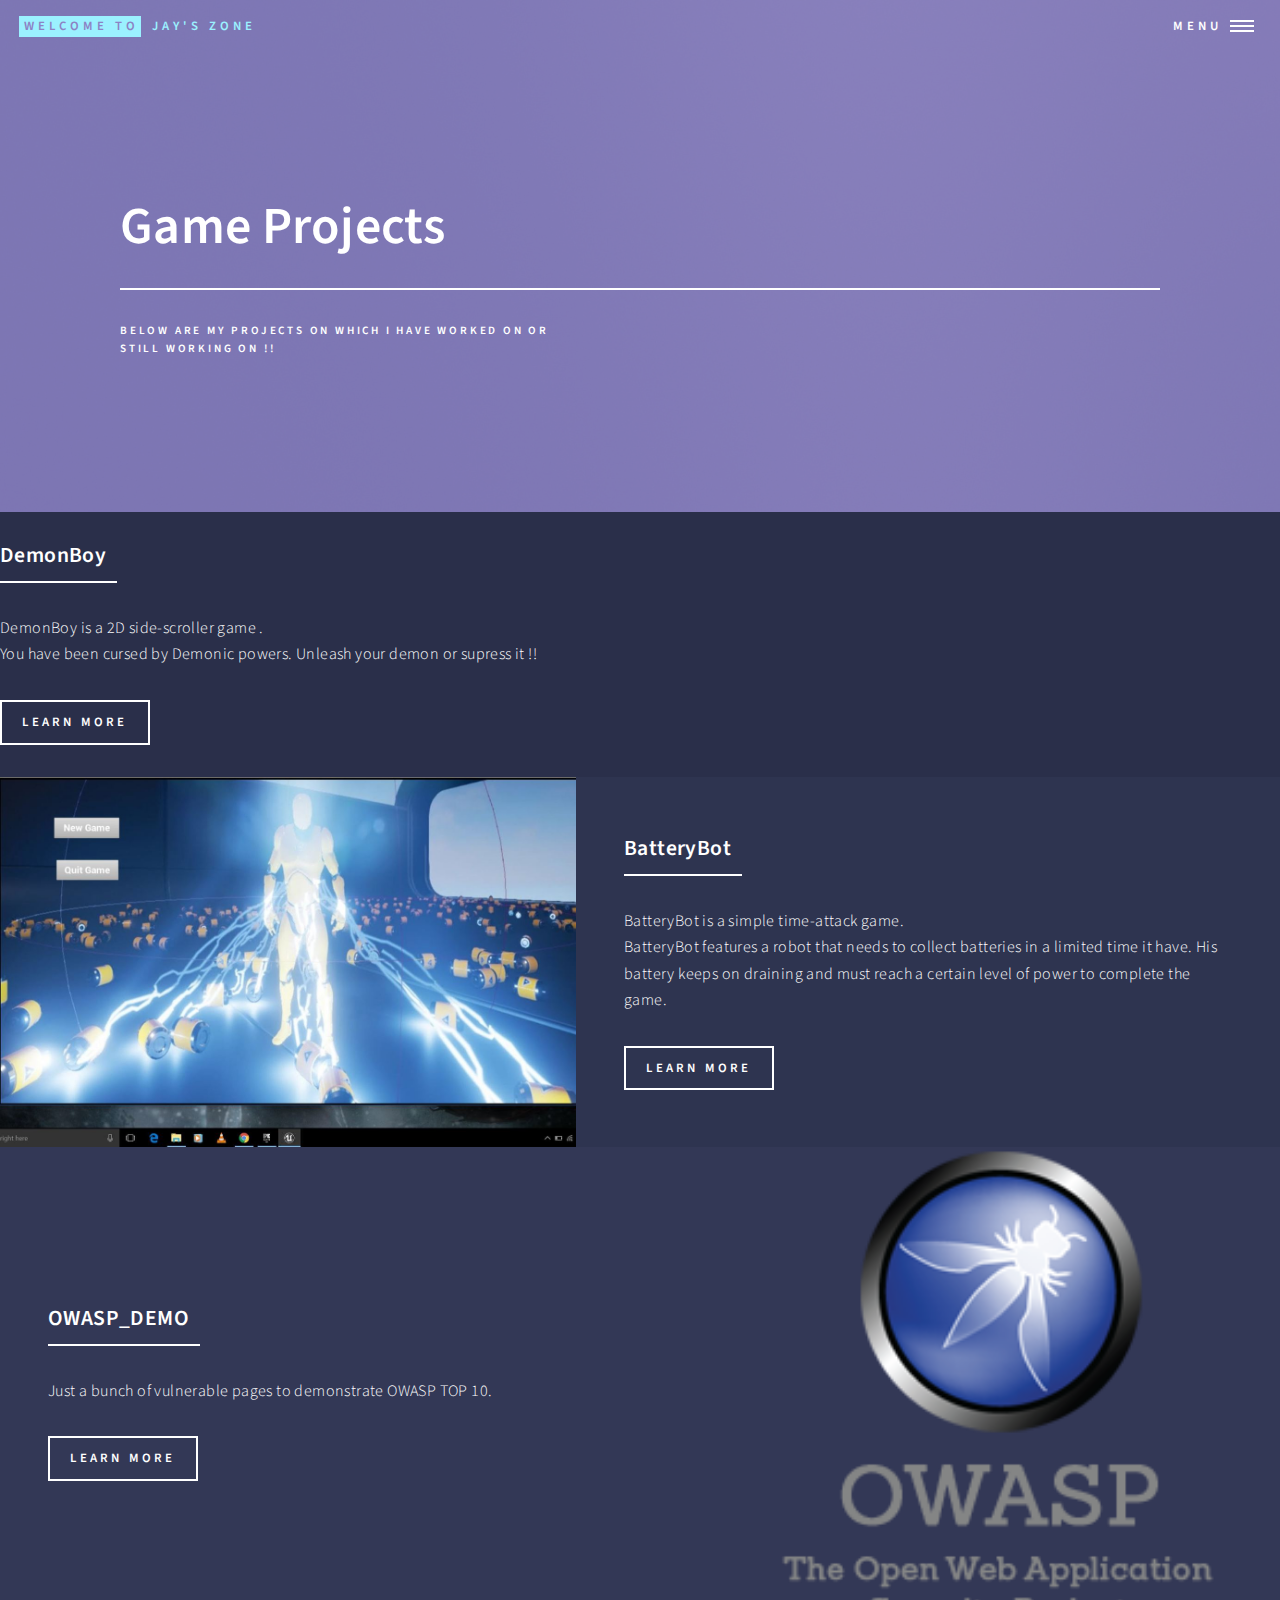
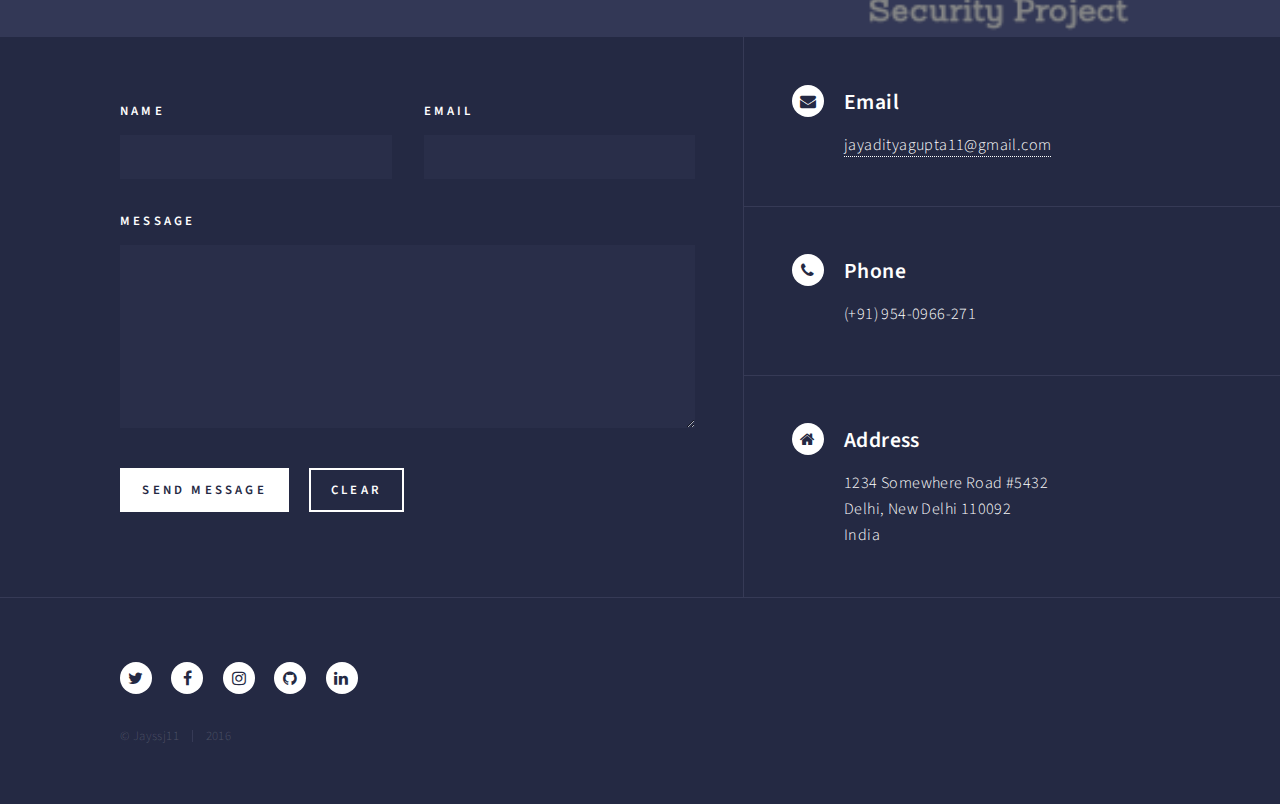
==== commit 4cdbe607: "update" ====
--- a/games.html
+++ b/games.html
@@ -66,7 +66,27 @@
 							
 
 						<!-- Two -->
-							<section id="two" class="spotlights">
+							
+								<section>
+									<a href="images/Demon.png" class="image">
+										<img src="images/Demon.png" alt="" data-position="top center" />
+									</a>
+									<div class="content">
+										<div class="inner">
+											<header class="major">
+												<h3 id="ambot">DemonBoy</h3>
+											</header>
+											<p>DemonBoy is a 2D side-scroller game . <br />
+
+											You have been cursed by Demonic powers. Unleash your demon or supress it !!
+											</p>
+											<ul class="actions">
+												<li><a href="https://github.com/hackertron/DemonBoy" class="button" target="_blank">Learn more</a></li>
+											</ul>
+										</div>
+									</div>
+								</section>
+								<section id="two" class="spotlights">
 								<section>
 									<a href="images/battery.jpg" class="image">
 										<img src="images/battery.jpg" alt="" data-position="center center" />
@@ -86,25 +106,6 @@
 									</div>
 								</section>
 								<section>
-									<a href="images/Demon.png" class="image">
-										<img src="images/Demon.png" alt="" data-position="top center" />
-									</a>
-									<div class="content">
-										<div class="inner">
-											<header class="major">
-												<h3 id="ambot">DemonBoy</h3>
-											</header>
-											<p>DemonBoy is a 2D side-scroller game . <br />
-
-											You have been cursed by Demonic powers. Unleash your demon or supress it !!
-											</p>
-											<ul class="actions">
-												<li><a href="https://github.com/hackertron/DemonBoy" class="button" target="_blank">Learn more</a></li>
-											</ul>
-										</div>
-									</div>
-								</section>
-								<section>
 									<a href="images/owasp.png" class="image">
 										<img src="images/owasp.png" alt="" data-position="25% 25%" />
 									</a>
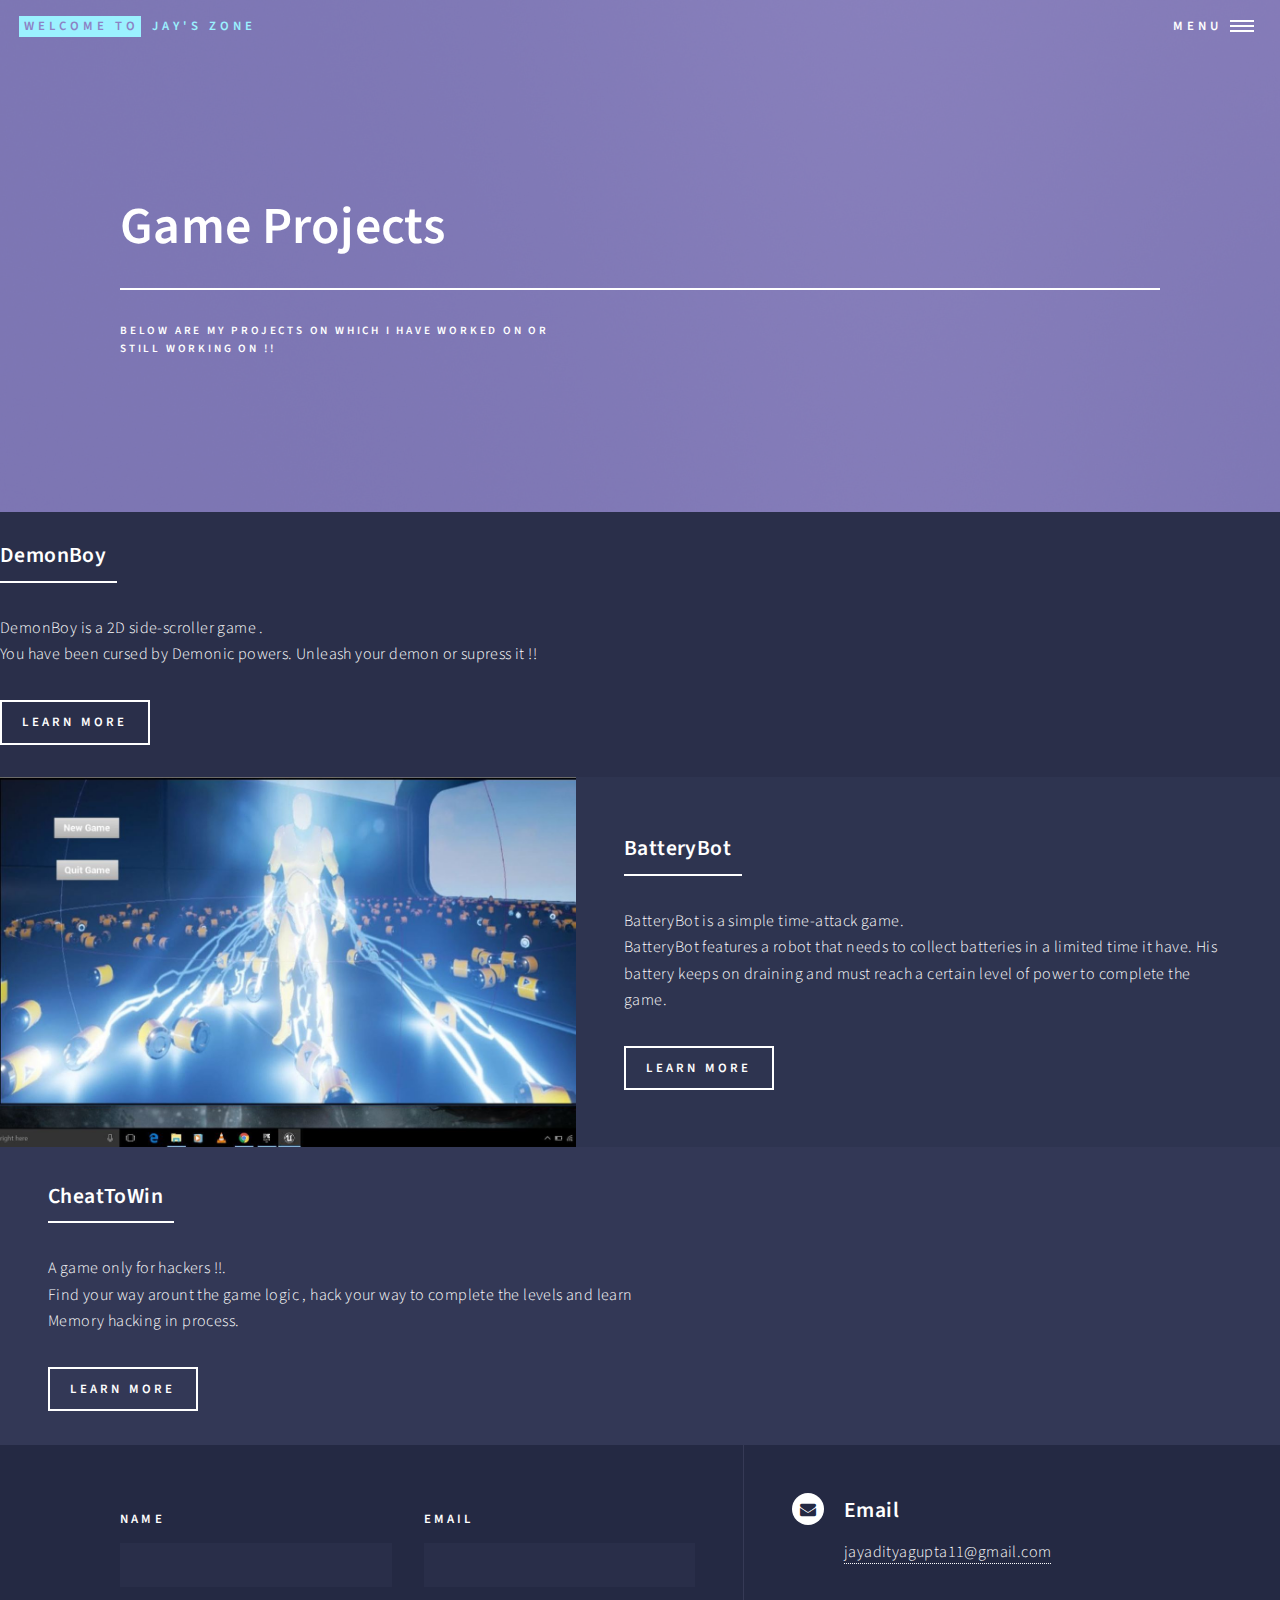
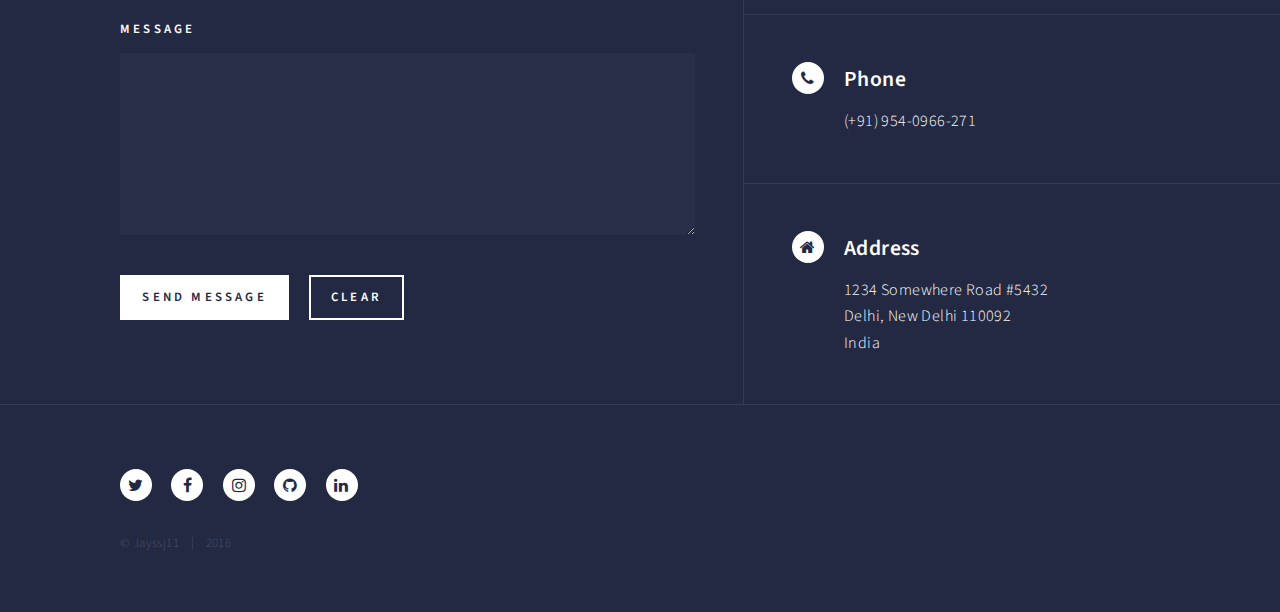
==== commit df687349: "cheat added" ====
--- a/games.html
+++ b/games.html
@@ -74,7 +74,7 @@
 									<div class="content">
 										<div class="inner">
 											<header class="major">
-												<h3 id="ambot">DemonBoy</h3>
+												<h3 id="DemonBoy">DemonBoy</h3>
 											</header>
 											<p>DemonBoy is a 2D side-scroller game . <br />
 
@@ -94,7 +94,7 @@
 									<div class="content">
 										<div class="inner">
 											<header class="major">
-												<h3 id="CryptSteg">BatteryBot</h3>
+												<h3 id="BatteryBot">BatteryBot</h3>
 											</header>
 											<p>BatteryBot is a simple time-attack game. <br />
 											BatteryBot features a robot that needs to collect batteries in a limited time it have. His battery keeps on draining and must reach a certain level of power to complete the game.
@@ -106,17 +106,19 @@
 									</div>
 								</section>
 								<section>
-									<a href="images/owasp.png" class="image">
-										<img src="images/owasp.png" alt="" data-position="25% 25%" />
+									<a href="images/cheat.png" class="image">
+										<img src="images/cheat.png" alt="" data-position="25% 25%" />
 									</a>
 									<div class="content">
 										<div class="inner">
 											<header class="major">
-												<h3 id="OWASP_DEMO">OWASP_DEMO</h3>
+												<h3 id="CheatToWin">CheatToWin</h3>
 											</header>
-											<p>Just a bunch of vulnerable pages to demonstrate OWASP TOP 10.</p>
+											<p>A game only for hackers !!.<br>
+												Find your way arount the game logic , hack your way to complete the levels and learn Memory hacking in process.
+											</p>
 											<ul class="actions">
-												<li><a href="https://github.com/hackertron/OWASP_DEMO" class="button">Learn more</a></li>
+												<li><a href="https://github.com/hackertron/CheatToWin" class="button">Learn more</a></li>
 											</ul>
 										</div>
 									</div>
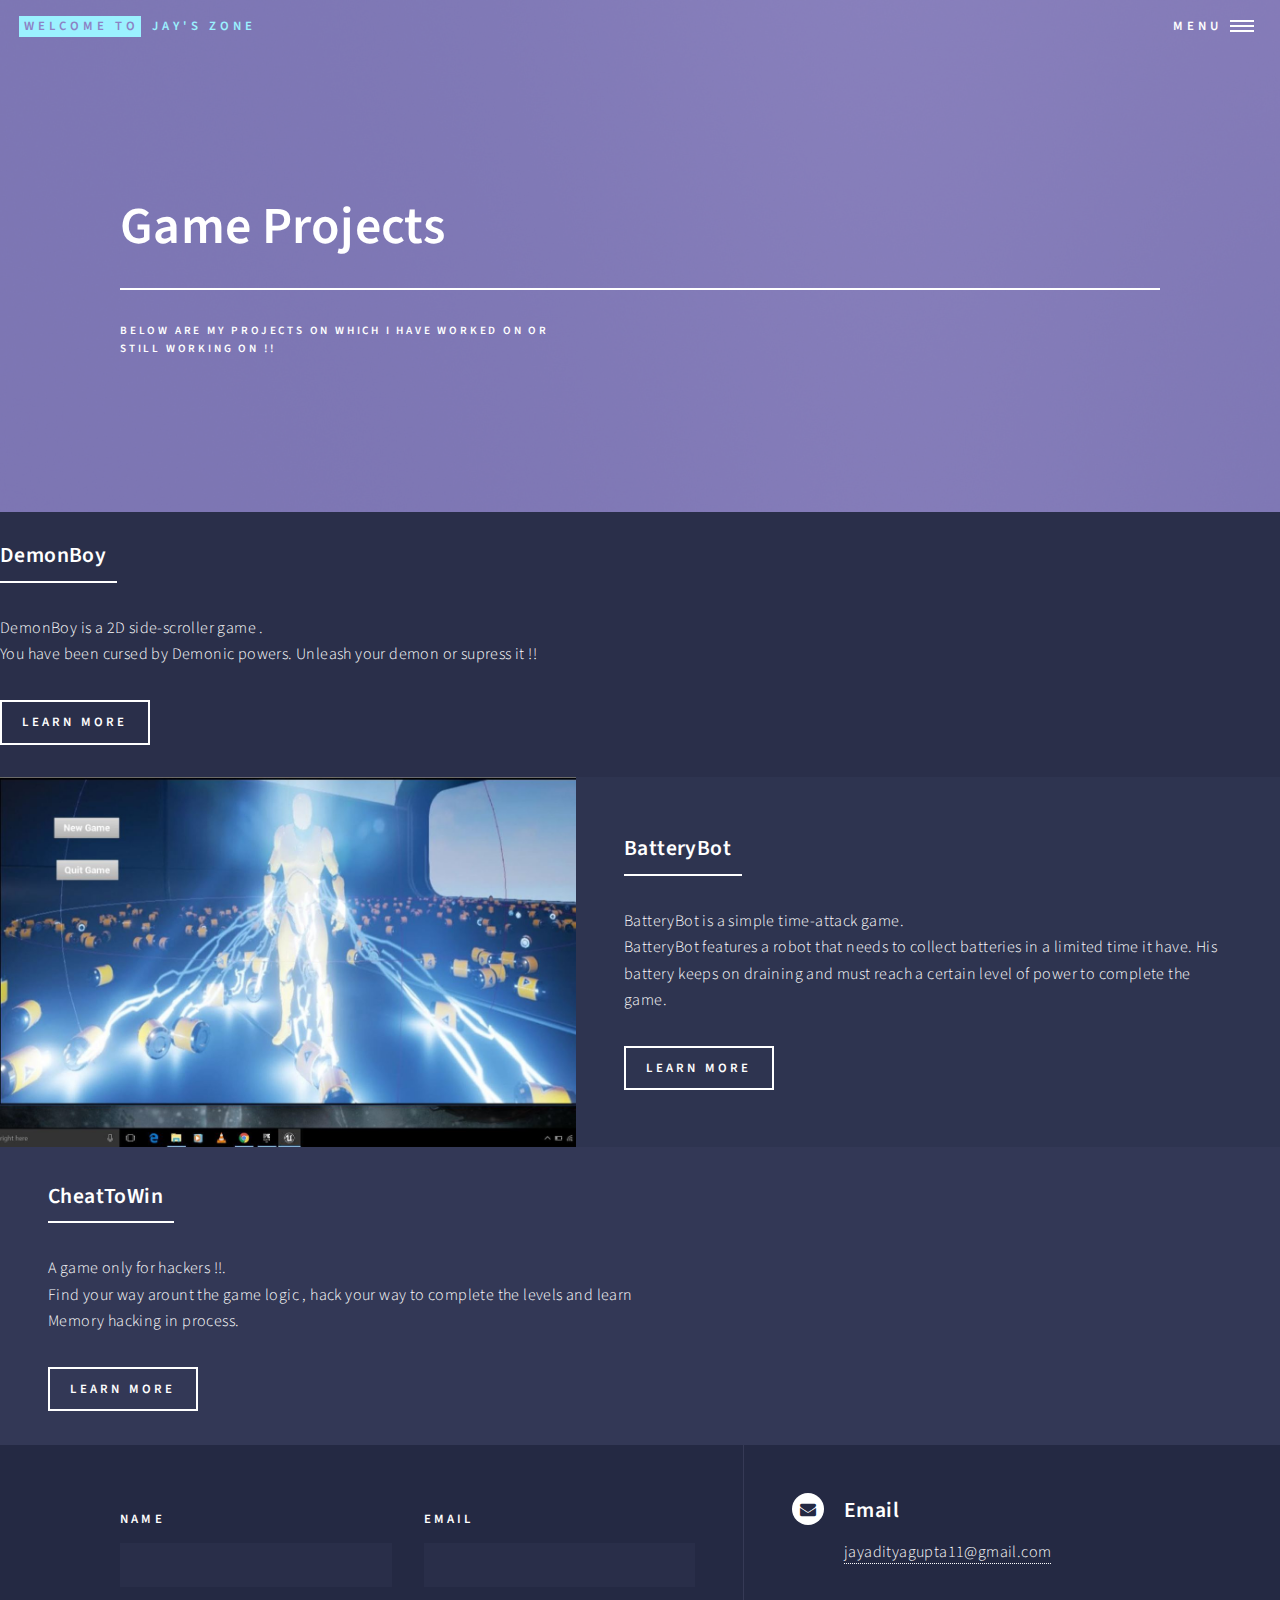
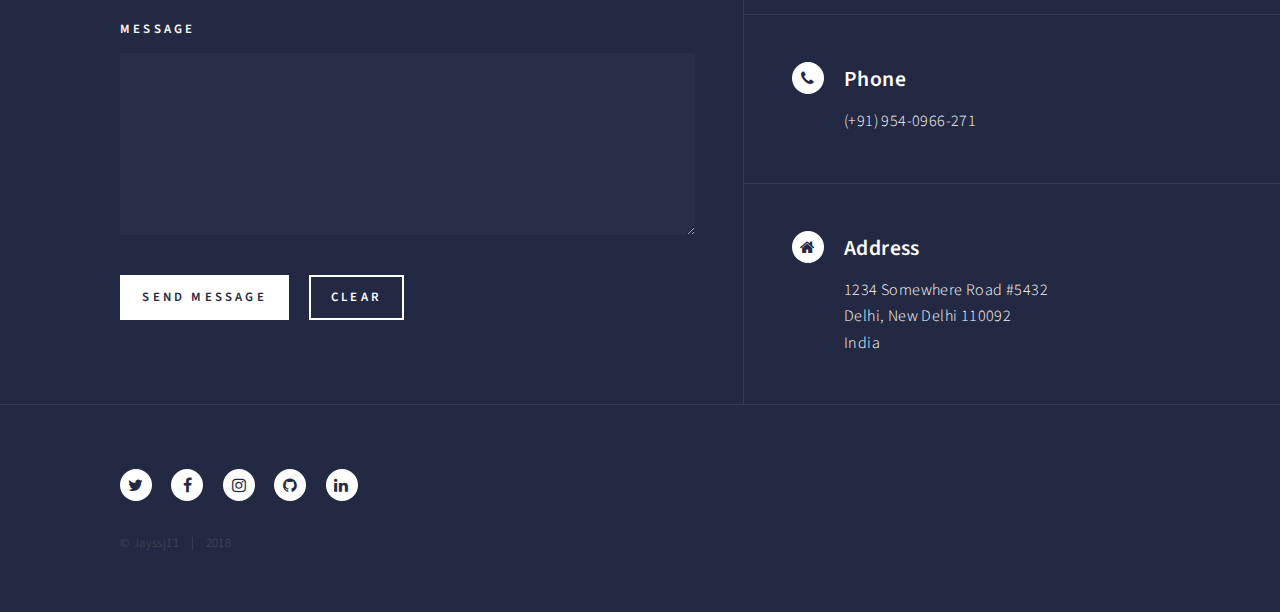
==== commit 1a458dd3: "changes" ====
--- a/games.html
+++ b/games.html
@@ -68,8 +68,8 @@
 						<!-- Two -->
 							
 								<section>
-									<a href="images/Demon.png" class="image">
-										<img src="images/Demon.png" alt="" data-position="top center" />
+									<a href="images/demon.png" class="image">
+										<img src="images/demon.png" alt="" data-position="top center" />
 									</a>
 									<div class="content">
 										<div class="inner">
@@ -191,7 +191,7 @@
 								<li><a href="https://in.linkedin.com/in/jayaditya-gupta-a56454129" class="icon alt fa-linkedin"><span class="label">LinkedIn</span></a></li>
 							</ul>
 							<ul class="copyright">
-								<li>&copy; Jayssj11</li><li>2016</li>
+								<li>&copy; Jayssj11</li><li>2018</li>
 							</ul>
 						</div>
 					</footer>
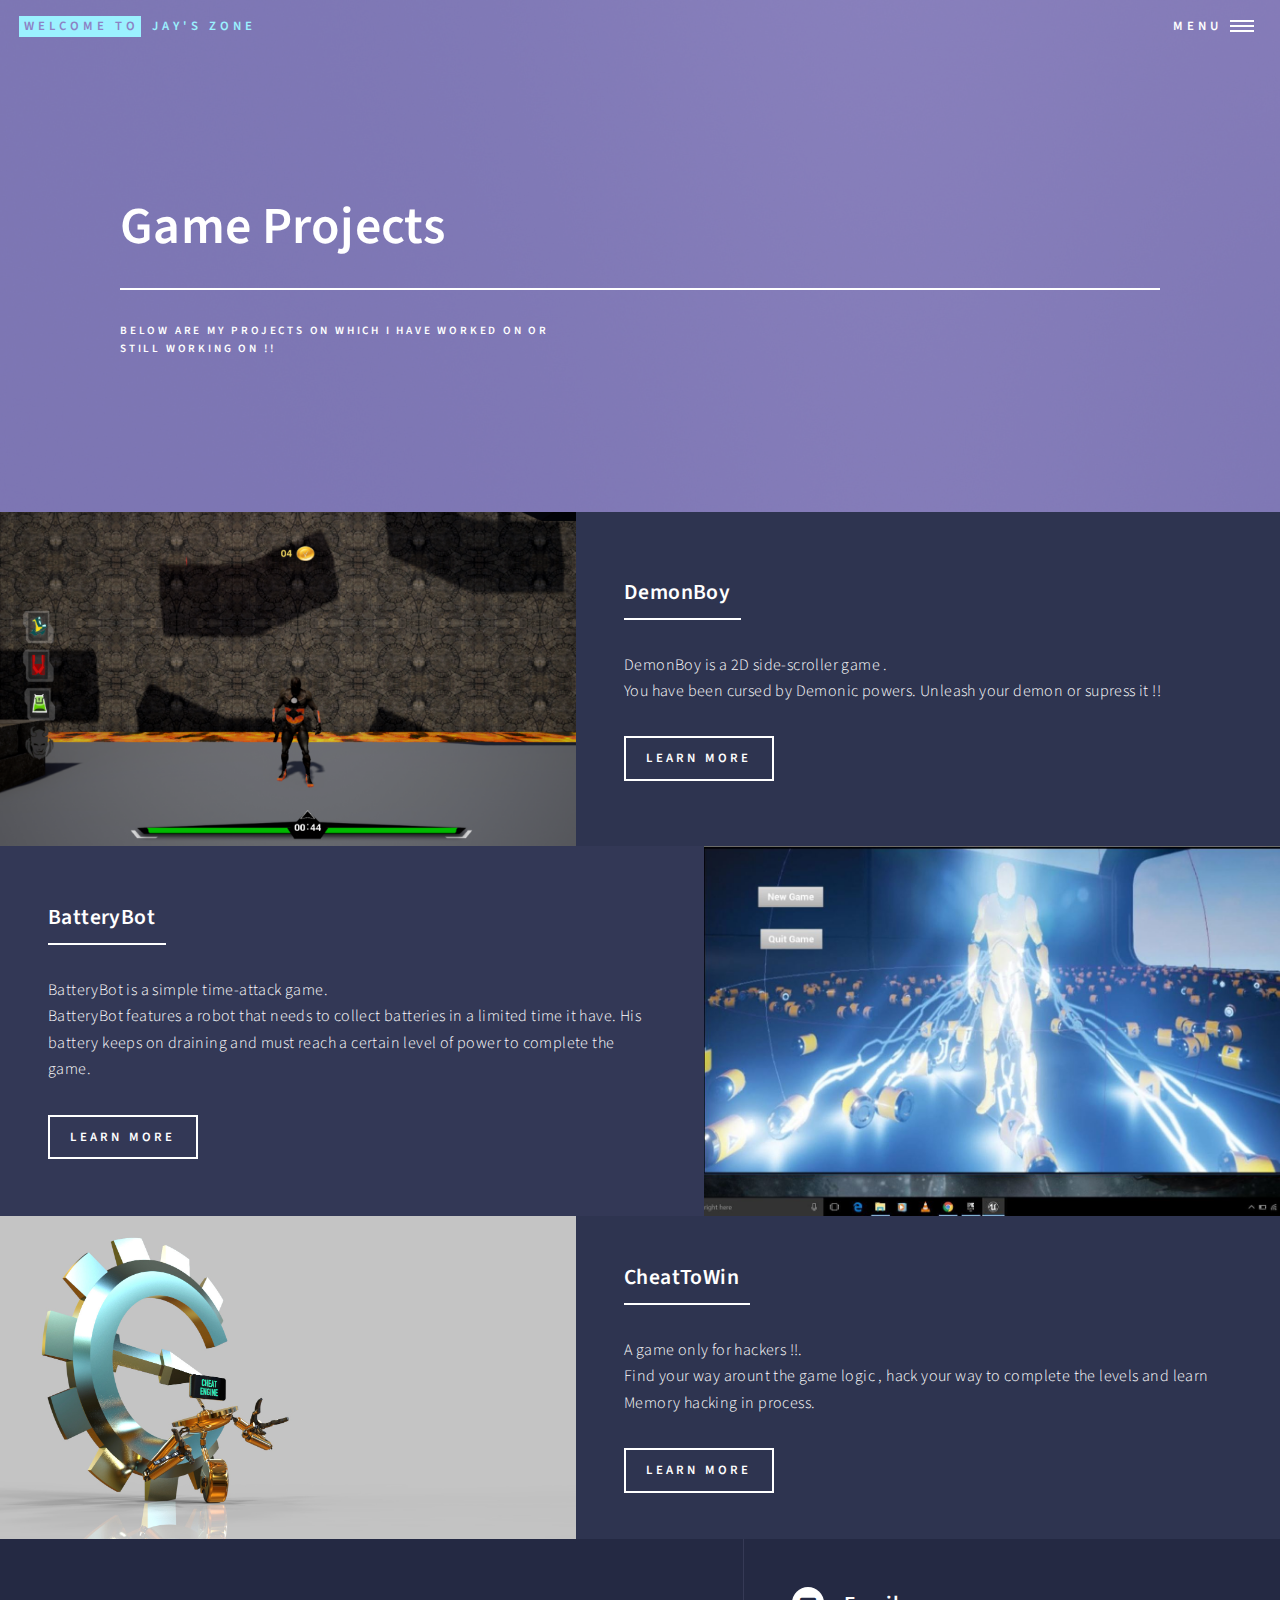
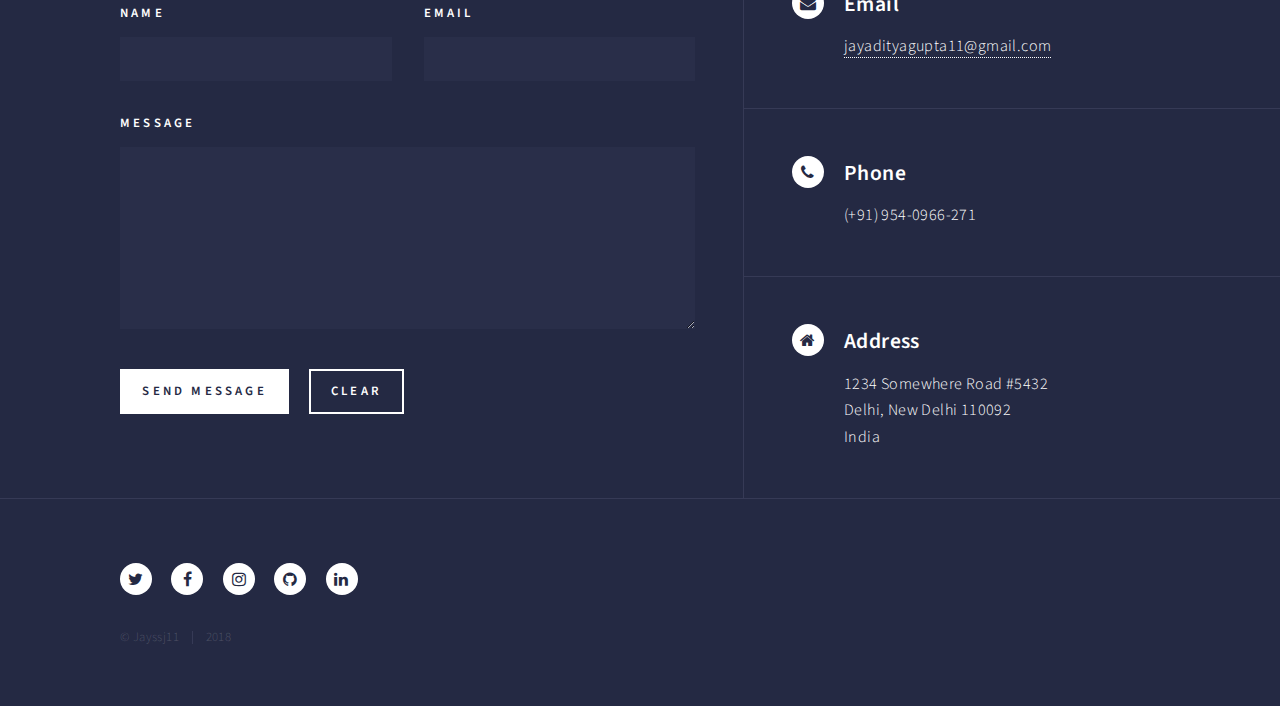
==== commit 59bdabd6: "typo fix" ====
--- a/games.html
+++ b/games.html
@@ -66,7 +66,7 @@
 							
 
 						<!-- Two -->
-							
+								<section id="two" class="spotlights">
 								<section>
 									<a href="images/demon.png" class="image">
 										<img src="images/demon.png" alt="" data-position="top center" />
@@ -86,7 +86,6 @@
 										</div>
 									</div>
 								</section>
-								<section id="two" class="spotlights">
 								<section>
 									<a href="images/battery.jpg" class="image">
 										<img src="images/battery.jpg" alt="" data-position="center center" />
@@ -106,8 +105,8 @@
 									</div>
 								</section>
 								<section>
-									<a href="images/cheat.png" class="image">
-										<img src="images/cheat.png" alt="" data-position="25% 25%" />
+									<a href="images/cheat.jpg" class="image">
+										<img src="images/cheat.jpg" alt="" data-position="25% 25%" />
 									</a>
 									<div class="content">
 										<div class="inner">
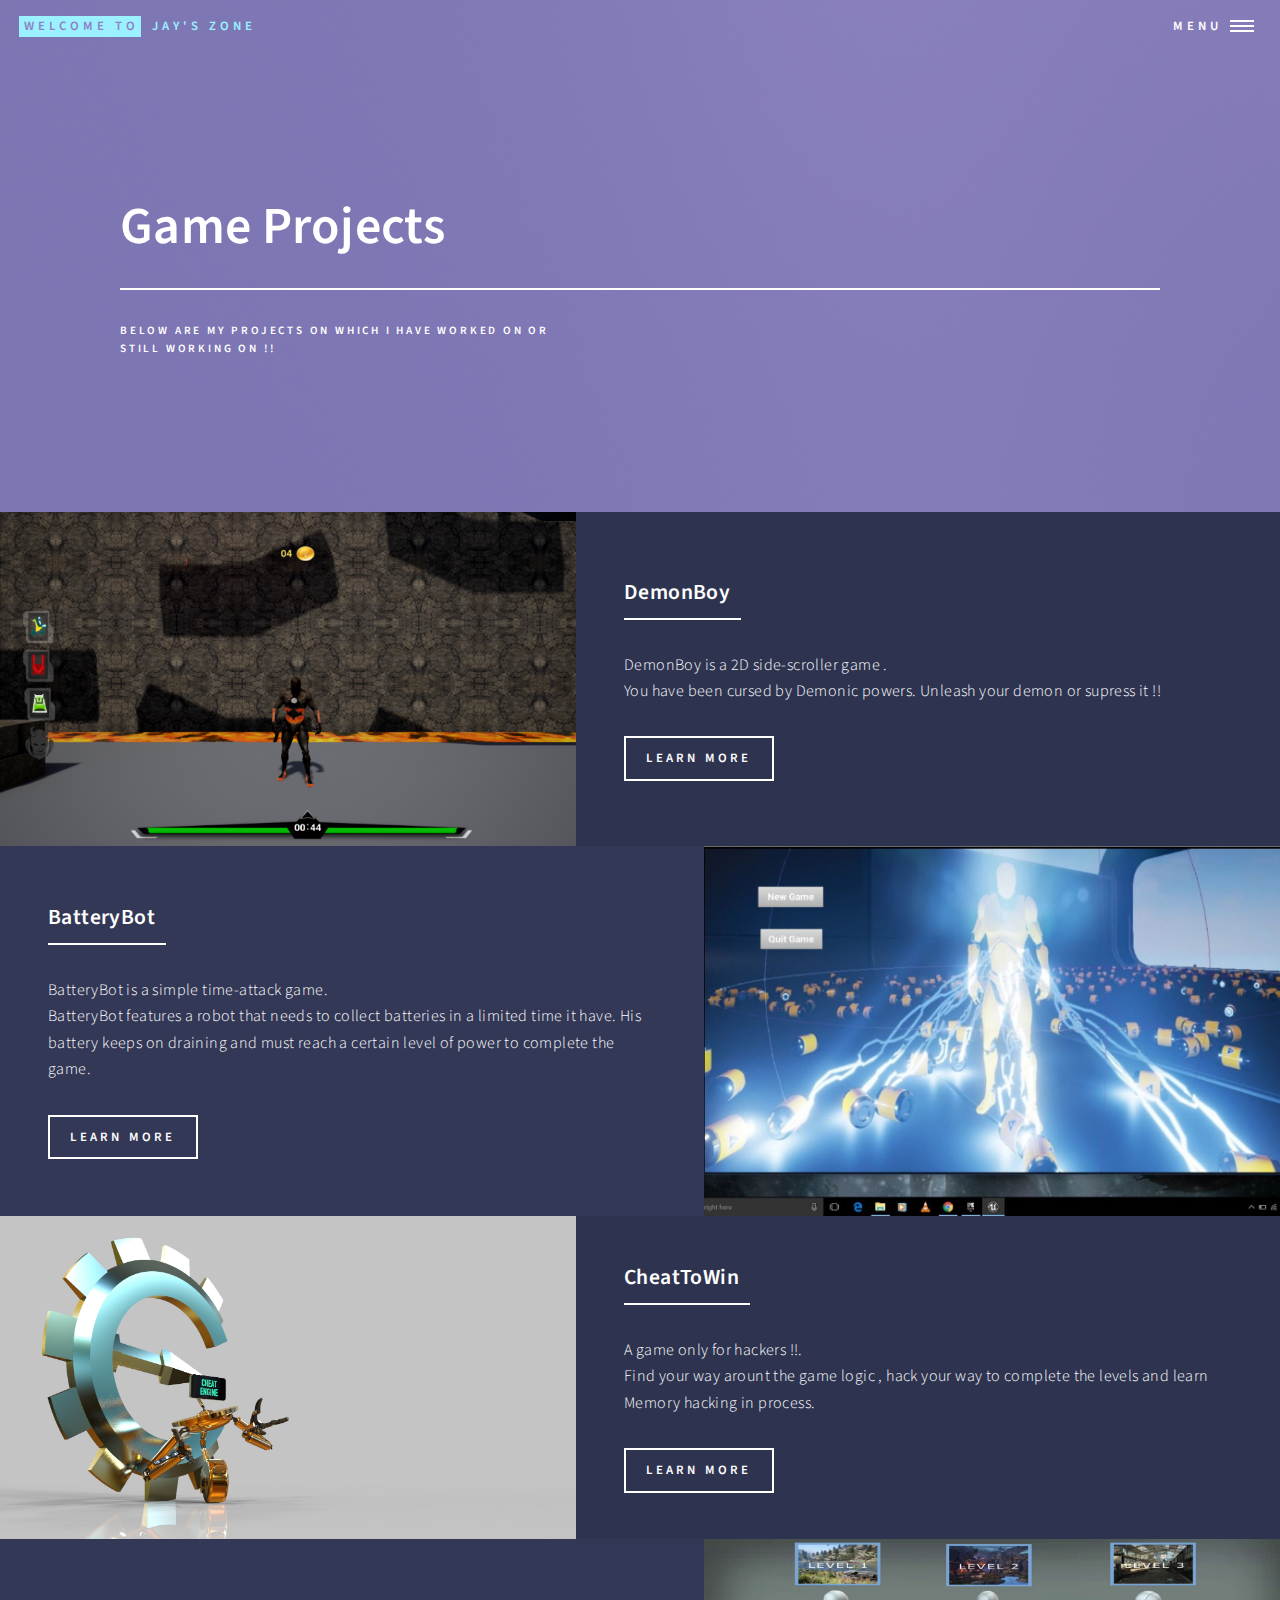
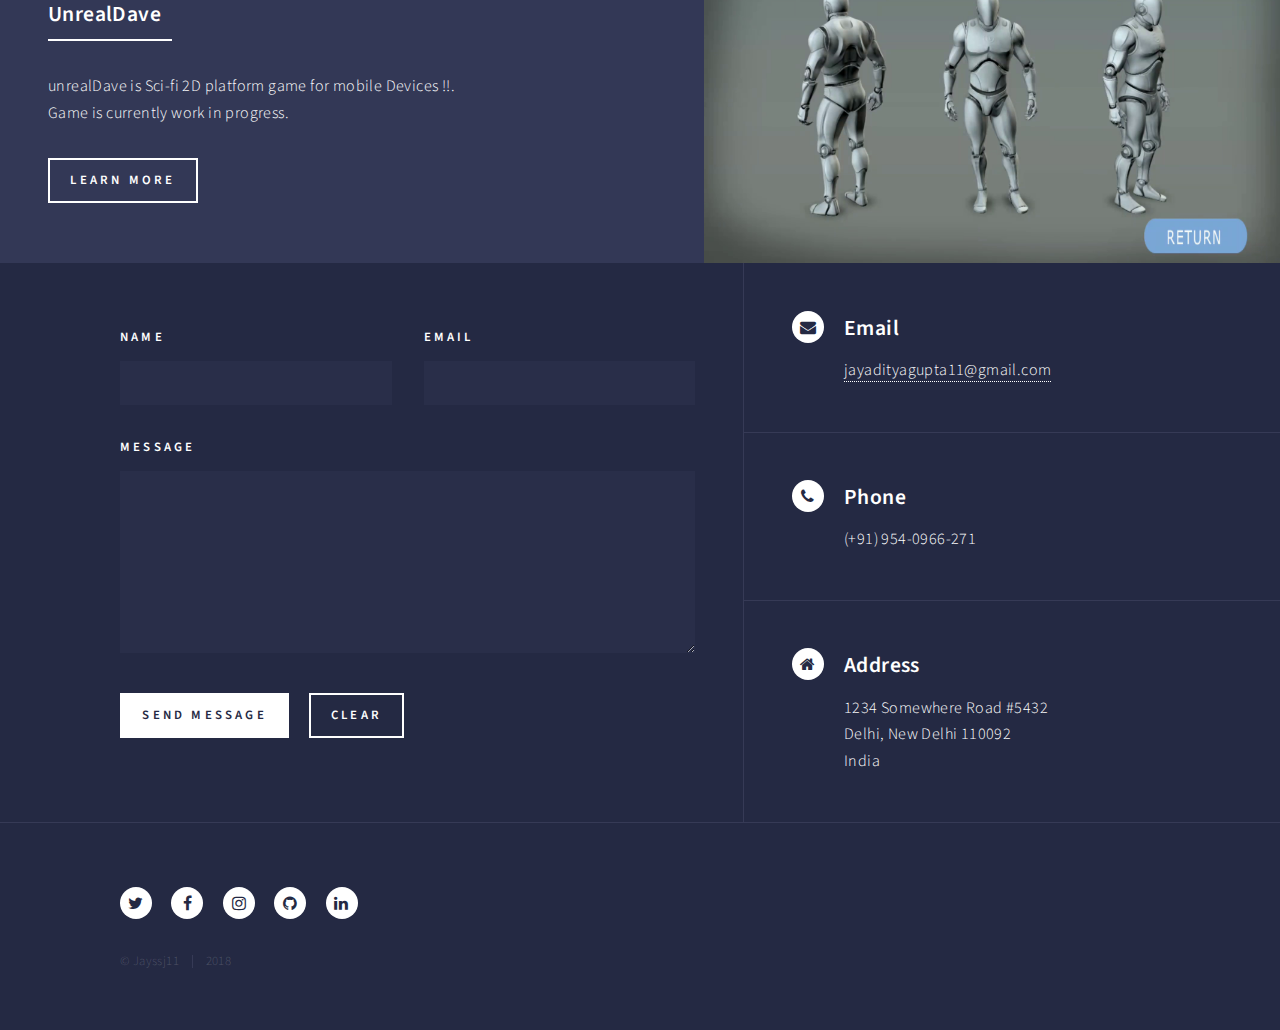
==== commit 1bbcd964: "dave added" ====
--- a/games.html
+++ b/games.html
@@ -122,6 +122,24 @@
 										</div>
 									</div>
 								</section>
+								<section>
+									<a href="images/unreal_dave.png" class="image">
+										<img src="images/unreal_dave.png" alt="" data-position="25% 25%" />
+									</a>
+									<div class="content">
+										<div class="inner">
+											<header class="major">
+												<h3 id="unreal_dave">UnrealDave</h3>
+											</header>
+											<p>unrealDave is Sci-fi 2D platform game for mobile Devices !!.<br>
+												Game is currently work in progress.
+											</p>
+											<ul class="actions">
+												<li><a href="https://github.com/hackertron/mygames" class="button">Learn more</a></li>
+											</ul>
+										</div>
+									</div>
+								</section>
 							</section>
 
 						
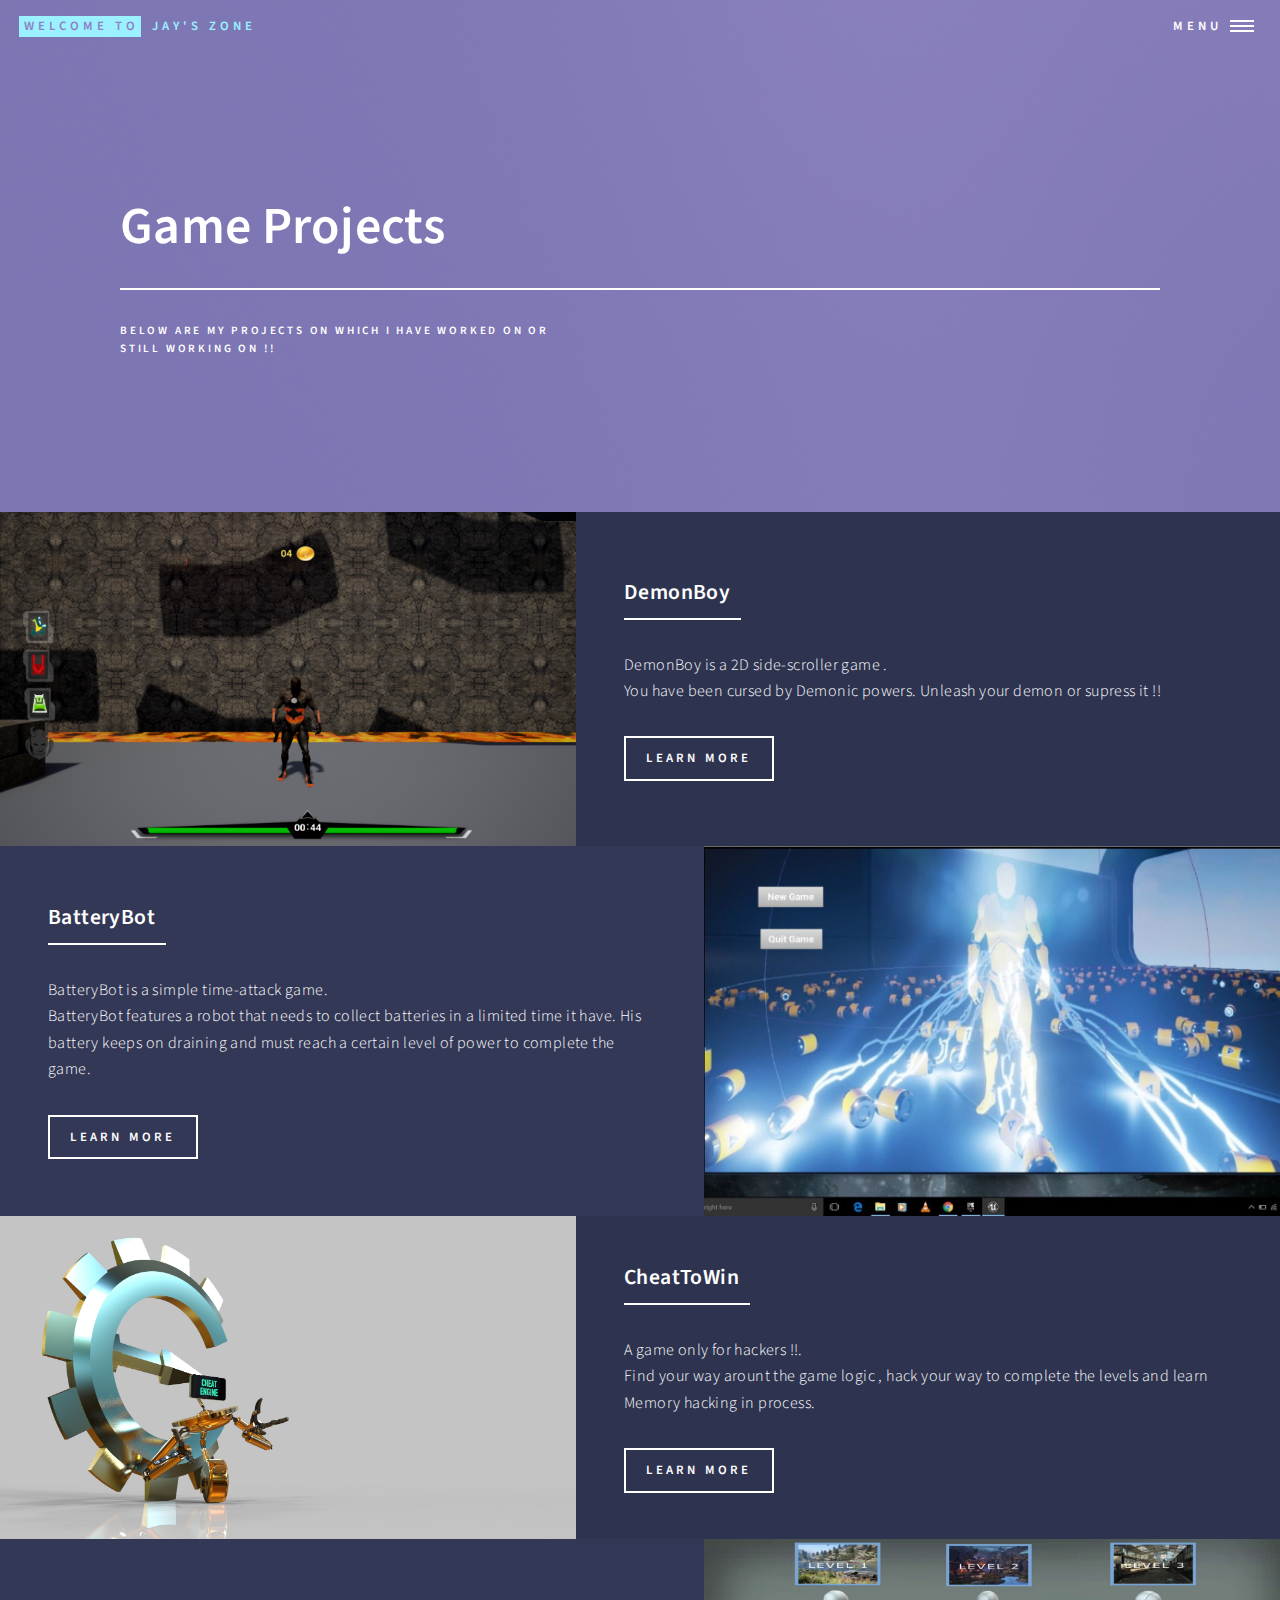
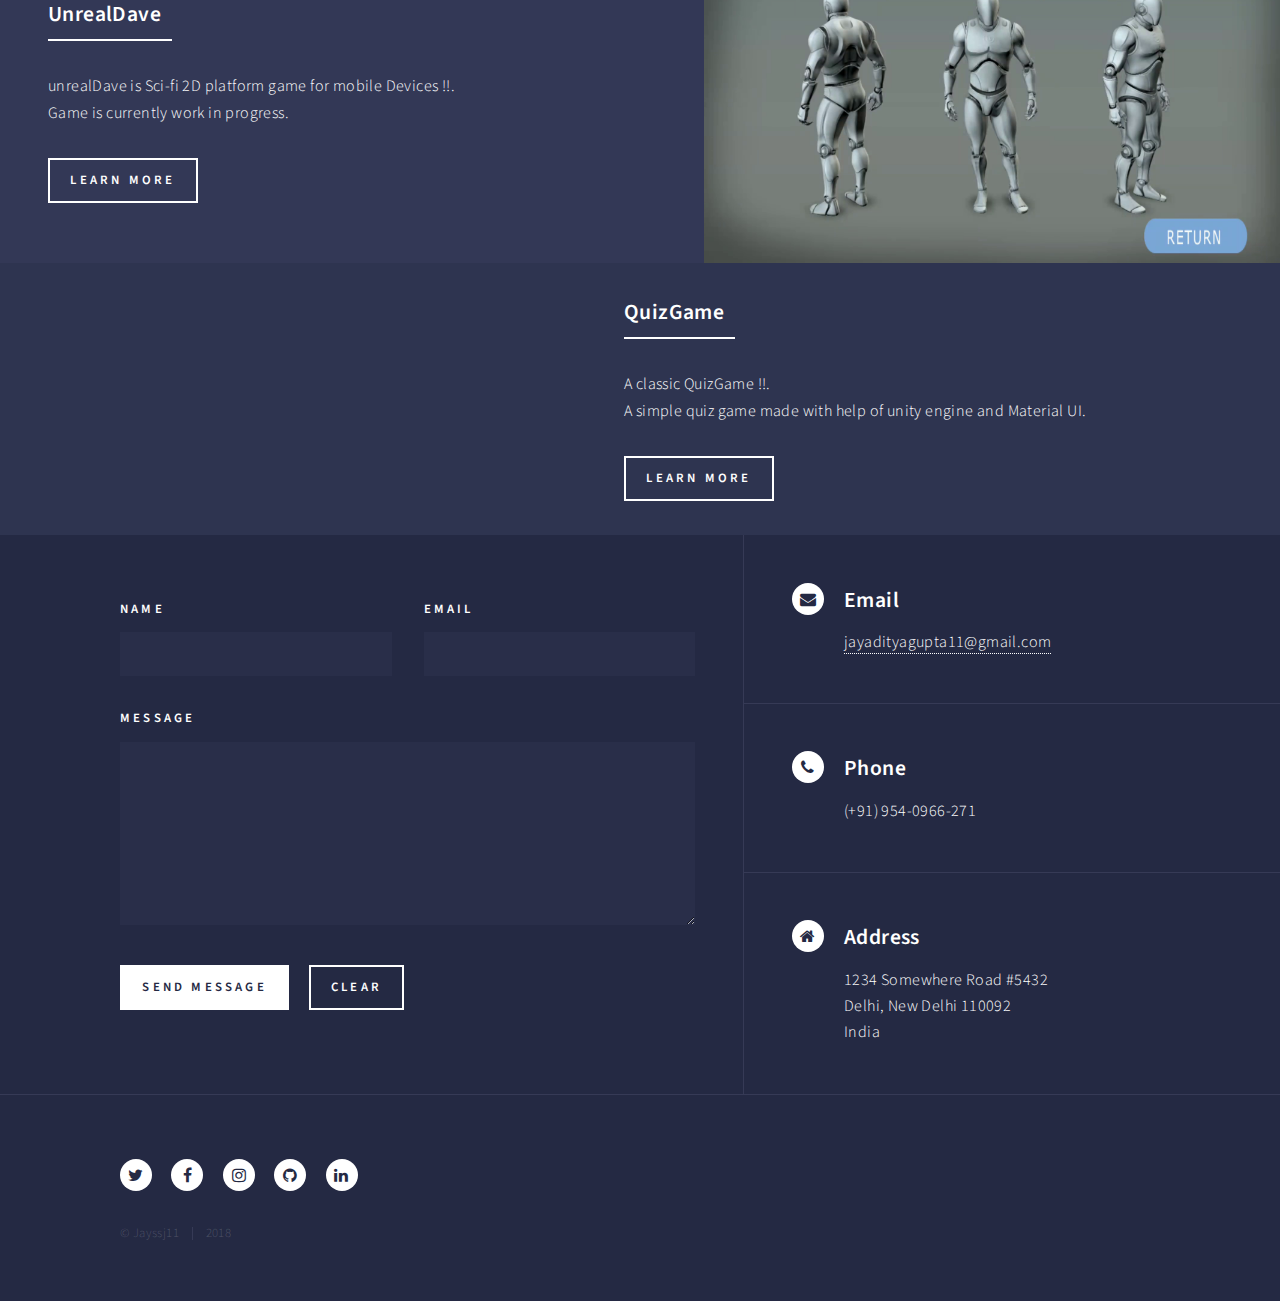
==== commit 5359ccab: "quiz game" ====
--- a/games.html
+++ b/games.html
@@ -140,6 +140,24 @@
 										</div>
 									</div>
 								</section>
+								<section>
+									<a href="images/quiz.png" class="image">
+										<img src="images/quiz.png" alt="" data-position="25% 25%" />
+									</a>
+									<div class="content">
+										<div class="inner">
+											<header class="major">
+												<h3 id="QuizGame">QuizGame</h3>
+											</header>
+											<p>A classic QuizGame !!.<br>
+												A simple quiz game made with help of unity engine and Material UI.
+											</p>
+											<ul class="actions">
+												<li><a href="https://github.com/hackertron/QuizGame" class="button">Learn more</a></li>
+											</ul>
+										</div>
+									</div>
+								</section>
 							</section>
 
 						
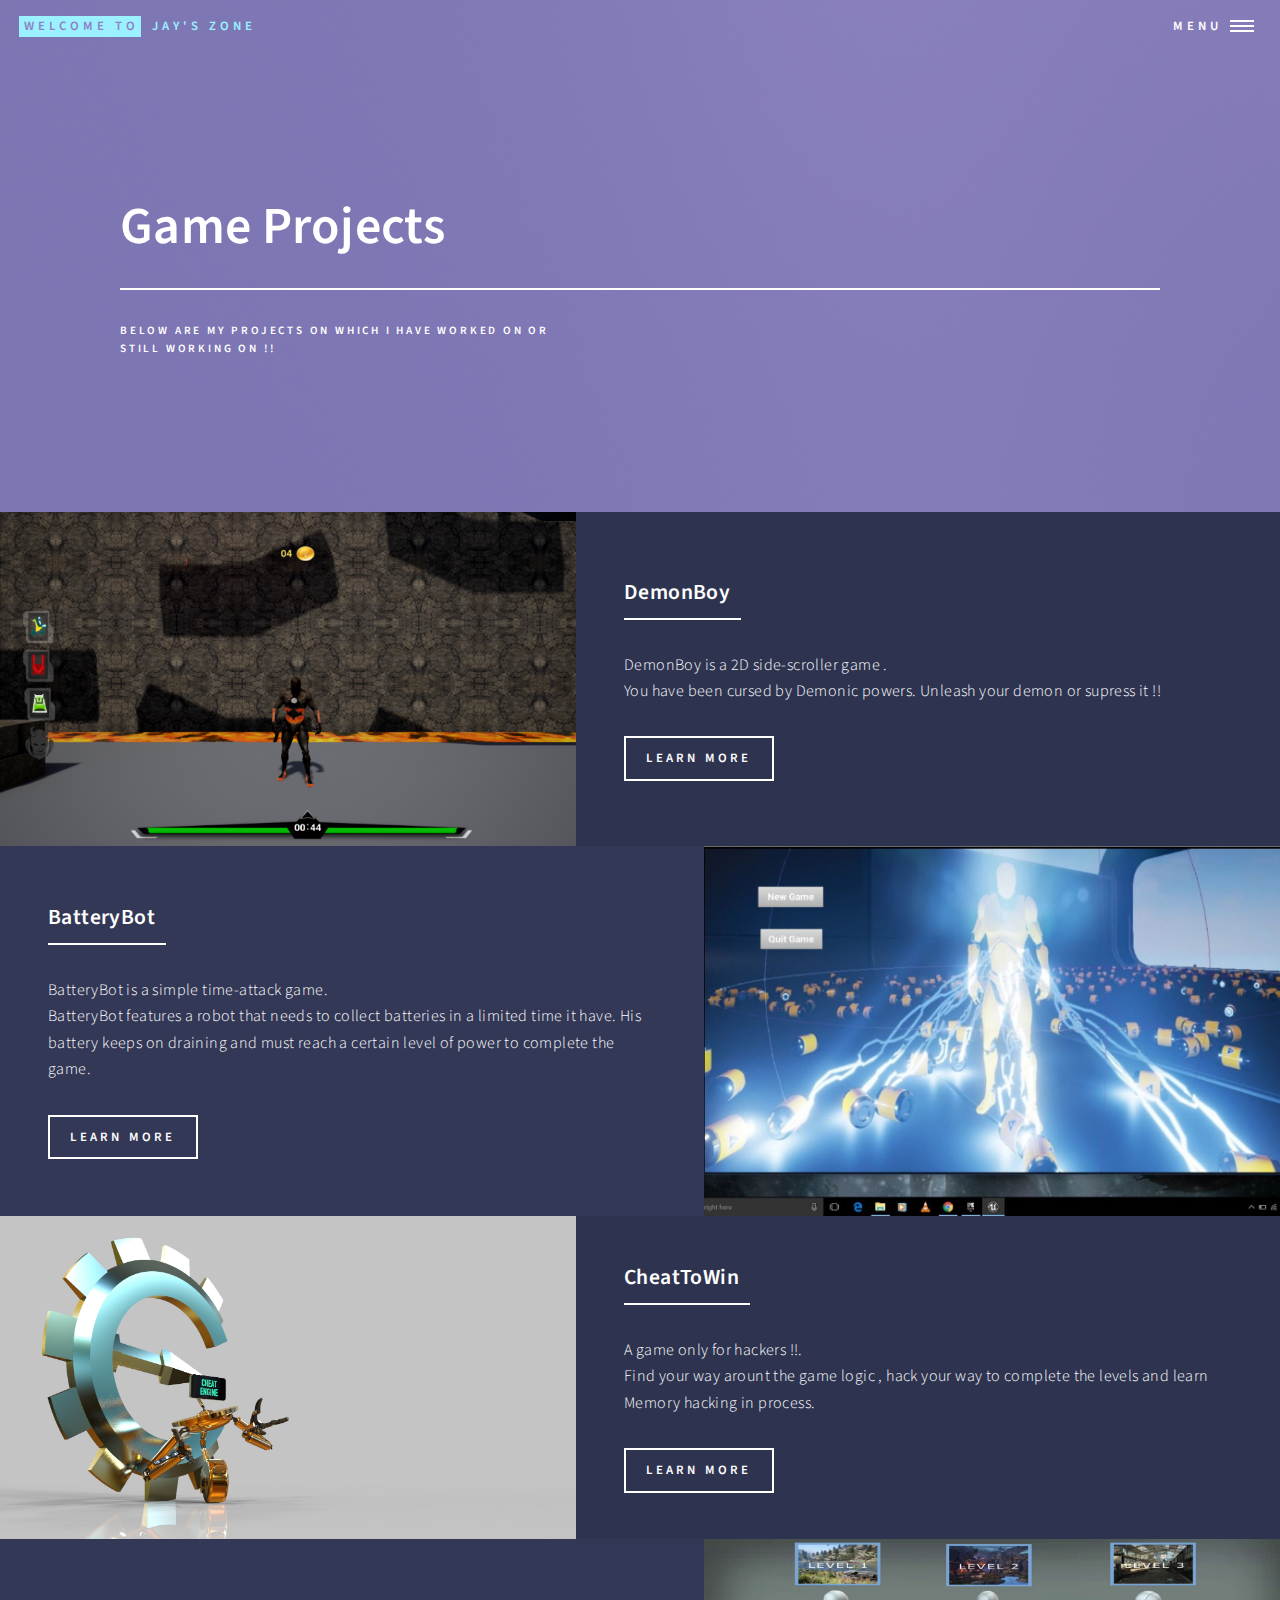
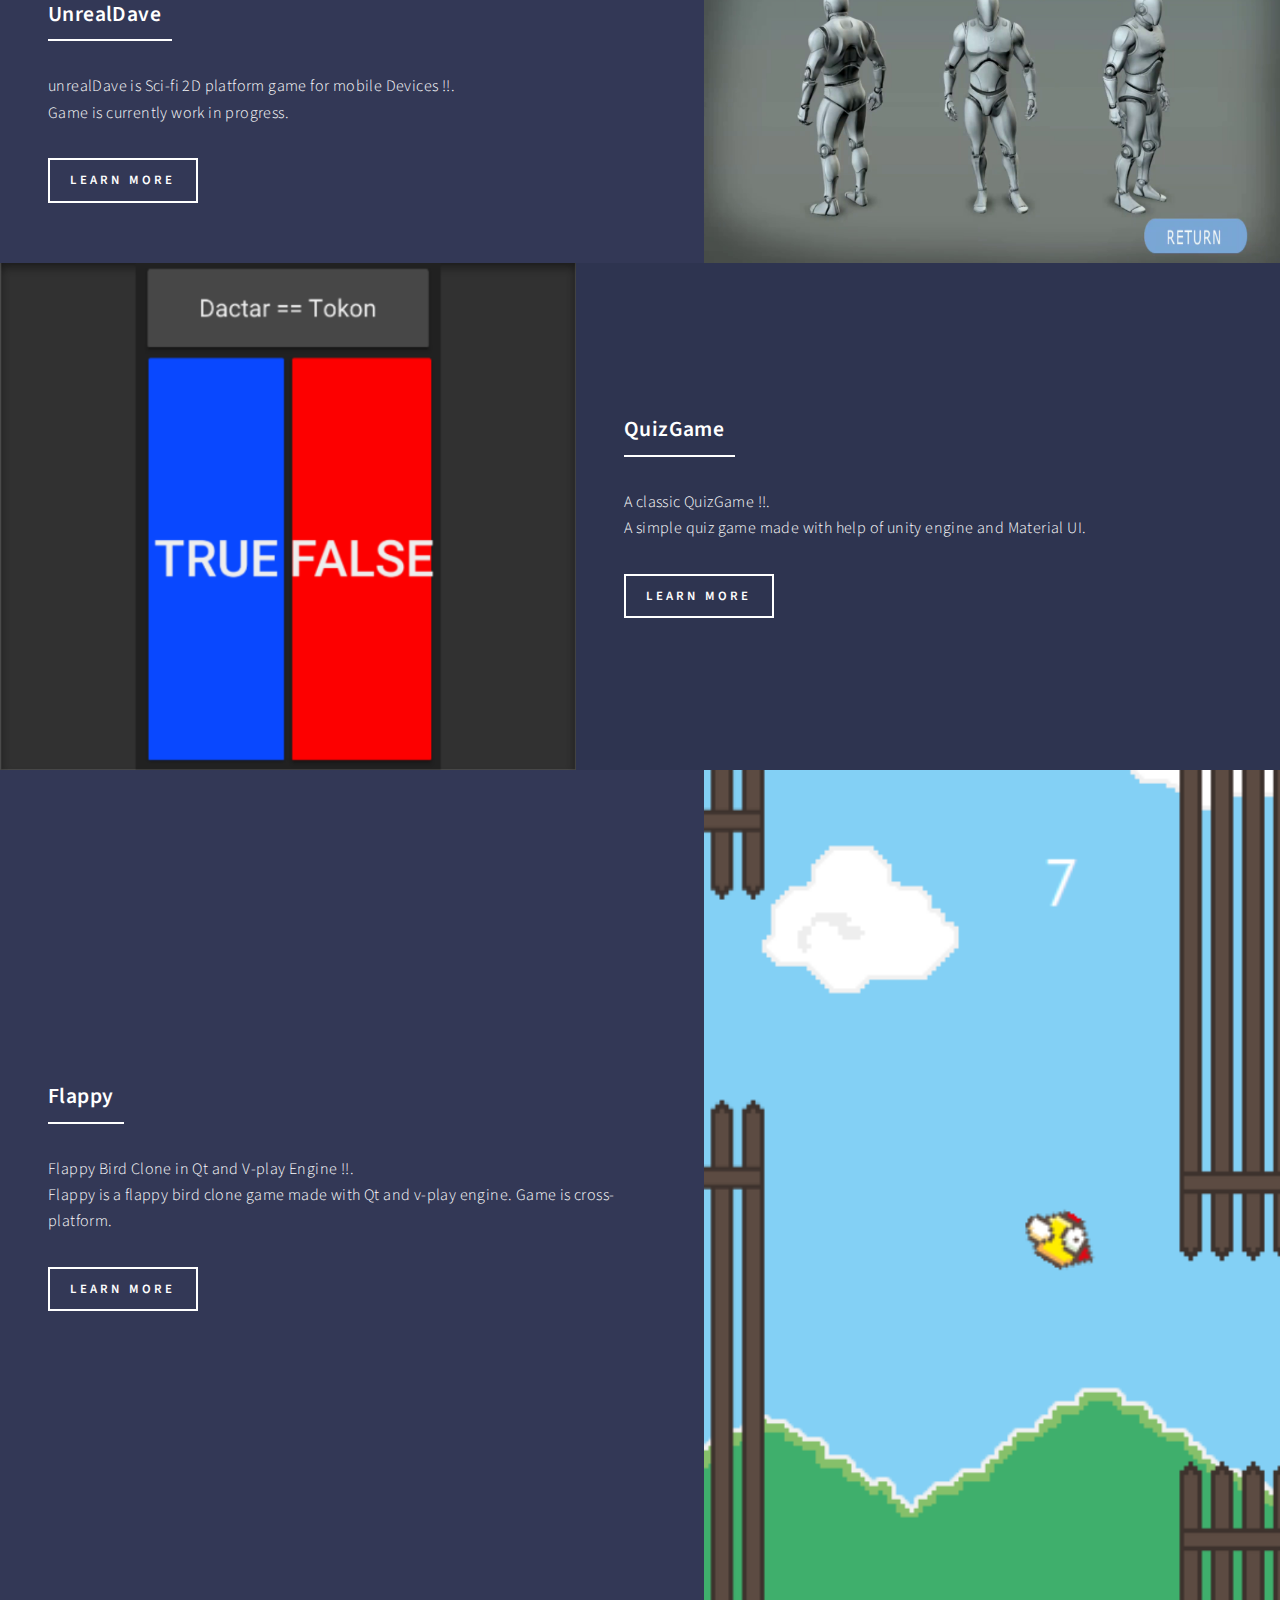
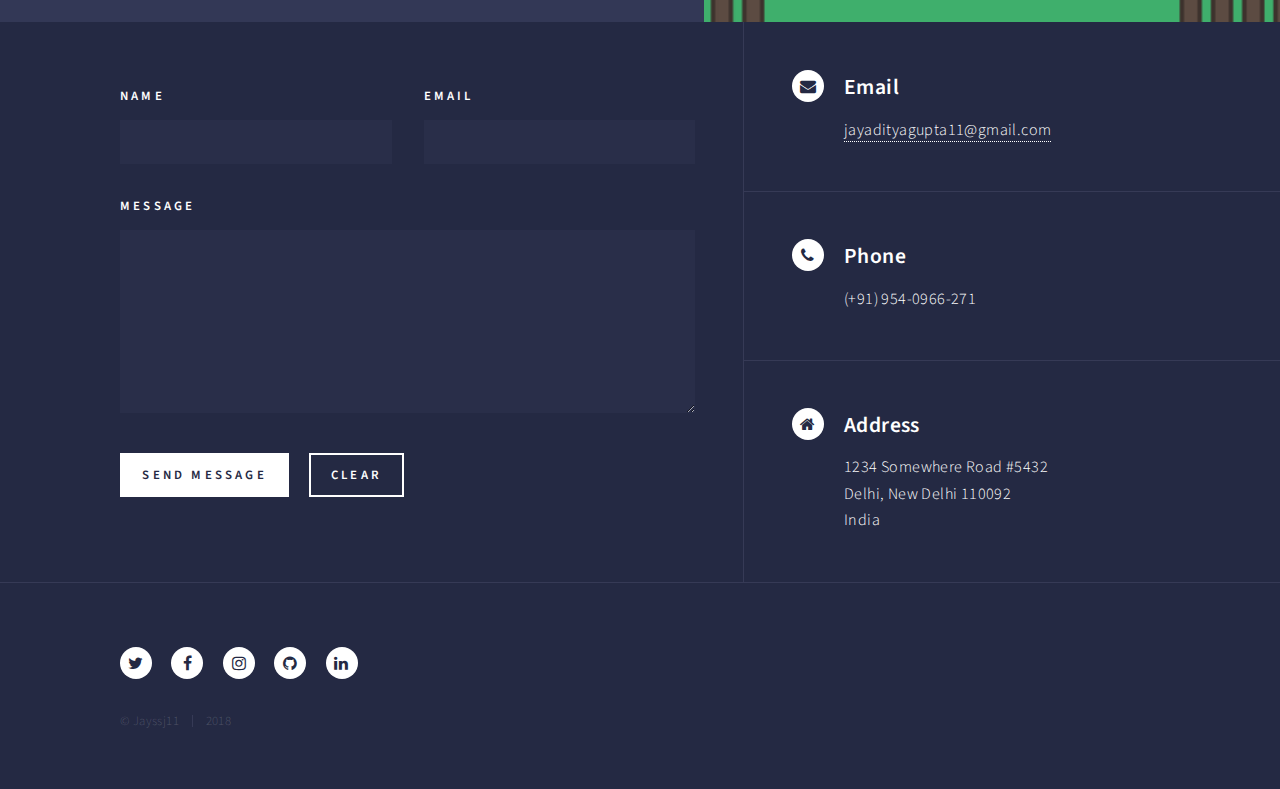
==== commit 6396ae07: "glappy" ====
--- a/games.html
+++ b/games.html
@@ -158,6 +158,24 @@
 										</div>
 									</div>
 								</section>
+								<section>
+									<a href="images/flappy.png" class="image">
+										<img src="images/flappy.png" alt="" data-position="25% 25%" />
+									</a>
+									<div class="content">
+										<div class="inner">
+											<header class="major">
+												<h3 id="QuizGame">Flappy</h3>
+											</header>
+											<p>Flappy Bird Clone in Qt and V-play Engine !!.<br>
+												Flappy is a flappy bird clone game made with Qt and v-play engine. Game is cross-platform.
+											</p>
+											<ul class="actions">
+												<li><a href="https://github.com/hackertron/flappy" class="button">Learn more</a></li>
+											</ul>
+										</div>
+									</div>
+								</section>
 							</section>
 
 						
